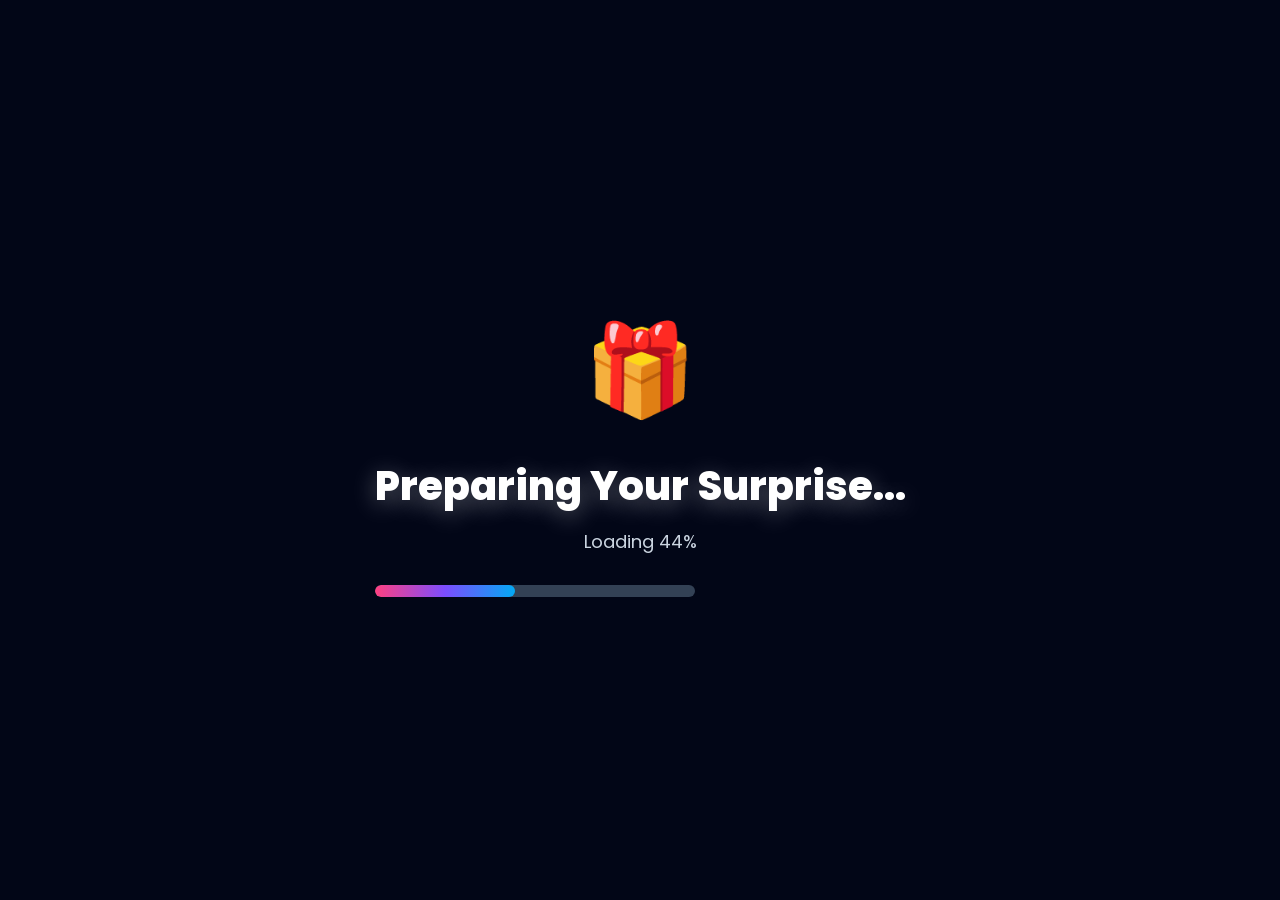
==== index.html @ dc1b9994 "Add files via upload" ====
<!DOCTYPE html>
<html lang="en">

<head>

    <meta charset="UTF-8">

    <meta name="viewport"
        content="width=device-width, initial-scale=1.0">

    <title>Happy Birthday Dipti ❤️</title>

    <link rel="stylesheet" href="style.css">

    <link rel="preconnect"
        href="https://fonts.googleapis.com">

    <link rel="preconnect"
        href="https://fonts.gstatic.com"
        crossorigin>

    <link href="https://fonts.googleapis.com/css2?family=Poppins:wght@300;400;500;600;700;800&display=swap"
        rel="stylesheet">

</head>

<body>

<!-- =====================================================
                    LOADER
====================================================== -->

<div id="loader">

    <div class="loader-content">

        <div class="gift-box">

            🎁

        </div>

        <h1>

            Preparing Your Surprise...

        </h1>

        <p>

            Loading 0%

        </p>

        <div class="loading-bar">

            <div class="loading-fill"></div>

        </div>

    </div>

</div>

<!-- =====================================================
                    MUSIC
====================================================== -->

<audio
id="bgMusic"
loop>

<source
src="music/birthday.mp3"
type="audio/mp3">

</audio>

<!-- =====================================================
        BACKGROUND EFFECTS
====================================================== -->

<div id="flowers"></div>

<div id="hearts"></div>

<div id="balloons"></div>

<div id="sparkles"></div>

<div id="floatingQuotes"></div>

<!-- =====================================================
                HOME PAGE
====================================================== -->

<section
id="home">

<div class="glass">

<h2>

🎉 Happy Birthday 🎉

</h2>

<h1>

Dipti ❤️

</h1>

<p>

Today is not just another day...

<br><br>

It is the day when someone very special
came into this world.

<br><br>

I wanted to give you something different.

Something made only for you...

❤️

</p>

<button
id="startBtn">

Open Your Surprise 🎁

</button>

</div>

</section>

<!-- =====================================================
            QUESTION PAGE
====================================================== -->

<section
id="question"
class="hidden">

<div class="glass">

<h2>

One Question 😊

</h2>

<h1>

Are You Excited

For Your Birthday?

🎂

</h1>

<p>

Be honest...

😁

</p>

<div class="button-area">

<button
id="yesBtn">

YES ❤️

</button>

<button
id="noBtn">

NO 😅

</button>

</div>

</div>

</section>

<!-- =====================================================
                    PANDA PAGE
====================================================== -->

<section
id="pandaPage"
class="hidden">

<div class="glass">

<h2>

I Knew You Would Say YES ❤️

</h2>

<p>

So I called two cute pandas...

They also wanted to wish you.

🐼🐼

</p>

<div class="panda-wrapper">

<img
src="assets/boy-panda.png"
alt="Boy Panda"
class="boyPanda">

<div class="gift">

🎁

</div>

<img
src="assets/girl-panda.png"
alt="Girl Panda"
class="girlPanda">

</div>

<p>

The little gift is full of love,

friendship and beautiful wishes.

❤️

</p>

<button
id="messageBtn">

Open My Birthday Wish 💌

</button>

</div>

</section>

<!-- =====================================================
                MESSAGE PAGE
====================================================== -->

<section
id="messagePage"
class="hidden">

<div class="glass">

<h2>

For Someone Very Special ❤️

</h2>

<h1>

Happy Birthday Dipti 🎂

</h1>

<div
id="typewriter">

</div>

<button
id="galleryBtn">

See Our Memories 📸

</button>

</div>

</section>

<!-- =====================================================
            TYPEWRITER TEXT
====================================================== -->

<script>

const birthdayMessage = `

Happy Birthday Dipti ❤️

I don't know how to express everything
that I feel.

But today I just want to thank you.

Thank you for every smile...

Every conversation...

Every memory...

Life becomes more beautiful because
of the people we meet.

You are definitely one of those beautiful
people.

May this birthday bring happiness,

success,

good health,

and countless beautiful memories.

Keep smiling...

Keep shining...

and never stop being the wonderful
person you are.

Once Again...

Happy Birthday Dipti ❤️

`;

</script>

<!-- =====================================================
                    MEMORY GALLERY
====================================================== -->

<section id="galleryPage" class="hidden">

    <div class="gallery-header">

        <h1>Our Beautiful Memories ❤️</h1>

        <p>
            Every picture holds a memory that deserves
            to be remembered forever.
        </p>

    </div>

    <div class="gallery">

        <div class="photo-card">
            <img src="images/photo1.jpeg" alt="">
            <span>Memory 1</span>
        </div>

        <div class="photo-card">
            <img src="images/photo2.jpg" alt="">
            <span>Memory 2</span>
        </div>

        <div class="photo-card">
            <img src="images/photo3.jpg" alt="">
            <span>Memory 3</span>
        </div>

        <div class="photo-card">
            <img src="images/photo4.jpg" alt="">
            <span>Memory 4</span>
        </div>

        <div class="photo-card">
            <img src="images/photo5.jpg" alt="">
            <span>Memory 5</span>
        </div>

        <div class="photo-card">
            <img src="images/photo6.jpg" alt="">
            <span>Memory 6</span>
        </div>

        <div class="photo-card">
            <img src="images/photo7.jpg" alt="">
            <span>Memory 7</span>
        </div>

        <div class="photo-card">
            <img src="images/photo8.jpg" alt="">
            <span>Memory 8</span>
        </div>

        <div class="photo-card">
            <img src="images/photo9.jpg" alt="">
            <span>Memory 9</span>
        </div>

        <div class="photo-card">
            <img src="images/photo10.jpg" alt="">
            <span>Memory 10</span>
        </div>

    </div>

    <button id="letterBtn">

        Read My Letter 💌

    </button>

</section>

<!-- =====================================================
                    LIGHTBOX
====================================================== -->

<div id="lightbox" class="hidden">

    <span id="closeLightbox">

        &times;

    </span>

    <div class="lightbox-content">

        <img
        id="lightboxImg"
        src="">

        <h2 id="lightboxTitle">

        </h2>

        <p id="lightboxCaption">

        </p>

    </div>

</div>

<!-- =====================================================
                    LETTER PAGE
====================================================== -->

<section id="letterPage" class="hidden">

<div class="letter-paper">

<div class="wax-seal">

❤️

</div>

<h1>

Dear Dipti,

</h1>

<p>

Happy Birthday ❤️

<br><br>

I don't know whether words are enough
to express everything that I want to say.

But today I just want to thank you.

Thank you for being a wonderful person.

Thank you for every smile.

Thank you for every memory.

I sincerely hope this birthday brings you

lots of happiness,

success,

peace,

good health,

and endless reasons to smile.

May every dream you have become reality.

Stay happy.

Stay blessed.

Keep smiling forever.

✨❤️✨

</p>

<div class="signature">

With Best Wishes ❤️

<br>

Ashish

</div>

<button id="restartBtn">

Watch Again 🎉

</button>

</div>

</section>

<!-- =====================================================
                SCRIPT
====================================================== -->

<script src="script.js"></script>

</body>

</html>
---- style.css ----
/* ===========================================================
                    GOOGLE FONT
=========================================================== */

@import url('https://fonts.googleapis.com/css2?family=Poppins:wght@300;400;500;600;700;800&display=swap');

/* ===========================================================
                    RESET
=========================================================== */

*{
margin:0;
padding:0;
box-sizing:border-box;
font-family:'Poppins',sans-serif;
}

html{
scroll-behavior:smooth;
}

body{

background:#0f172a;

color:white;

overflow-x:hidden;

min-height:100vh;

position:relative;

}

/* ===========================================================
                PREMIUM BACKGROUND
=========================================================== */

body{

background:

linear-gradient(

-45deg,

#0f172a,

#1e3a8a,

#6d28d9,

#ec4899

);

background-size:400% 400%;

animation:backgroundMove 16s ease infinite;

}

@keyframes backgroundMove{

0%{

background-position:0% 50%;

}

50%{

background-position:100% 50%;

}

100%{

background-position:0% 50%;

}

}

/* ===========================================================
                    SECTION
=========================================================== */

section{

width:100%;

min-height:100vh;

display:flex;

justify-content:center;

align-items:center;

padding:60px 25px;

position:relative;

overflow:hidden;

}

.hidden{

display:none !important;

}

/* ===========================================================
                GLASS CARD
=========================================================== */

.glass{

width:90%;

max-width:900px;

padding:60px;

border-radius:35px;

background:

rgba(255,255,255,.12);

backdrop-filter:blur(20px);

border:

1px solid rgba(255,255,255,.18);

box-shadow:

0 25px 60px rgba(0,0,0,.35);

text-align:center;

position:relative;

overflow:hidden;

}

/* Animated Shine */

.glass::before{

content:"";

position:absolute;

top:-100%;

left:-100%;

width:200%;

height:200%;

background:

linear-gradient(

45deg,

transparent,

rgba(255,255,255,.12),

transparent

);

animation:glassShine 8s linear infinite;

}

@keyframes glassShine{

0%{

transform:

translate(-100%,-100%)

rotate(30deg);

}

100%{

transform:

translate(100%,100%)

rotate(30deg);

}

}

/* ===========================================================
                    HEADINGS
=========================================================== */

h1{

font-size:72px;

font-weight:800;

line-height:1.15;

margin-bottom:15px;

text-shadow:

0 5px 25px rgba(255,255,255,.35);

}

h2{

font-size:38px;

font-weight:600;

margin-bottom:20px;

color:#FFE082;

}

p{

font-size:20px;

line-height:36px;

max-width:700px;

margin:auto;

color:#f8fafc;

}

/* ===========================================================
                    BUTTON
=========================================================== */

button{

margin-top:35px;

padding:18px 42px;

border:none;

border-radius:50px;

cursor:pointer;

font-size:20px;

font-weight:700;

color:white;

background:

linear-gradient(

90deg,

#ff4d6d,

#ff758f

);

transition:.35s;

box-shadow:

0 15px 35px rgba(255,77,109,.35);

}

button:hover{

transform:

translateY(-6px)

scale(1.05);

box-shadow:

0 20px 40px rgba(255,77,109,.55);

}

/* ===========================================================
                    LOADER
=========================================================== */

#loader{

position:fixed;

top:0;

left:0;

width:100%;

height:100%;

background:#020617;

display:flex;

justify-content:center;

align-items:center;

z-index:999999;

}

.loader-content{

text-align:center;

}

.loader-content h1{

font-size:40px;

margin-top:25px;

}

.loader-content p{

margin-top:15px;

font-size:18px;

color:#cbd5e1;

}

.gift-box{

font-size:90px;

animation:giftBounce 1.3s infinite;

}

@keyframes giftBounce{

0%,100%{

transform:translateY(0);

}

50%{

transform:translateY(-18px);

}

}

/* Loading Bar */

.loading-bar{

margin-top:25px;

width:320px;

height:12px;

background:#334155;

border-radius:30px;

overflow:hidden;

}

.loading-fill{

height:100%;

width:0;

border-radius:30px;

background:

linear-gradient(

90deg,

#ff4081,

#7c4dff,

#03A9F4

);

}

/* ===========================================================
                FLOATING BACKGROUND
=========================================================== */

#flowers,
#hearts,
#balloons,
#sparkles,
#floatingQuotes{

position:fixed;

top:0;

left:0;

width:100%;

height:100%;

pointer-events:none;

overflow:hidden;

}

/* Layer Order */

#sparkles{

z-index:1;

}

#flowers{

z-index:2;

}

#balloons{

z-index:3;

}

#hearts{

z-index:4;

}

#floatingQuotes{

z-index:5;

}

/* ===========================================================
                    HOME PAGE
=========================================================== */

#home{

text-align:center;

}

#home h2{

font-size:42px;

color:#FFD54F;

animation:fadeDown 1s ease;

}

#home h1{

font-size:82px;

font-weight:800;

margin:20px 0;

background:linear-gradient(
90deg,
#ffffff,
#ffe082,
#ffffff
);

-webkit-background-clip:text;

-webkit-text-fill-color:transparent;

animation:titleGlow 3s infinite;

}

#home p{

font-size:22px;

line-height:40px;

max-width:720px;

margin:auto;

margin-top:25px;

animation:fadeUp 1.2s ease;

}

/* ===========================================================
                START BUTTON
=========================================================== */

#startBtn{

margin-top:45px;

font-size:22px;

padding:20px 55px;

background:

linear-gradient(

90deg,

#ff4d6d,

#ff8fab

);

border-radius:60px;

position:relative;

overflow:hidden;

}

#startBtn::before{

content:"";

position:absolute;

top:0;

left:-120%;

width:100%;

height:100%;

background:

linear-gradient(

90deg,

transparent,

rgba(255,255,255,.4),

transparent

);

transition:.8s;

}

#startBtn:hover::before{

left:120%;

}

/* ===========================================================
                QUESTION PAGE
=========================================================== */

#question{

text-align:center;

}

#question h1{

font-size:58px;

line-height:1.3;

}

#question p{

margin-top:20px;

font-size:22px;

}

/* ===========================================================
                BUTTON AREA
=========================================================== */

.button-area{

margin-top:45px;

display:flex;

justify-content:center;

align-items:center;

gap:35px;

position:relative;

min-height:160px;

}

/* ===========================================================
                YES BUTTON
=========================================================== */

#yesBtn{

background:

linear-gradient(

90deg,

#00C853,

#69F0AE

);

box-shadow:

0 15px 35px rgba(0,200,83,.35);

}

#yesBtn:hover{

transform:

scale(1.08)

translateY(-5px);

}

/* ===========================================================
                NO BUTTON
=========================================================== */

#noBtn{

background:

linear-gradient(

90deg,

#ff1744,

#ff616f

);

position:absolute;

right:18%;

transition:

all .35s ease;

box-shadow:

0 15px 35px rgba(255,23,68,.35);

}

/* ===========================================================
                FLOATING TITLE
=========================================================== */

@keyframes titleGlow{

0%,100%{

filter:

drop-shadow(0 0 10px rgba(255,255,255,.5));

}

50%{

filter:

drop-shadow(0 0 30px rgba(255,255,255,.9));

}

}

@keyframes fadeDown{

from{

opacity:0;

transform:translateY(-40px);

}

to{

opacity:1;

transform:translateY(0);

}

}

@keyframes fadeUp{

from{

opacity:0;

transform:translateY(40px);

}

to{

opacity:1;

transform:translateY(0);

}

}

/* ===========================================================
                RESPONSIVE
=========================================================== */

@media(max-width:768px){

#home h1{

font-size:52px;

}

#home h2{

font-size:30px;

}

#home p{

font-size:18px;

line-height:32px;

}

#question h1{

font-size:38px;

}

.button-area{

flex-direction:column;

gap:20px;

}

#noBtn{

position:relative;

right:auto;

}

}

/* ===========================================================
                    PANDA PAGE
=========================================================== */

#pandaPage{

text-align:center;

}

#pandaPage h2{

font-size:42px;

color:#FFD54F;

margin-bottom:20px;

}

#pandaPage p{

font-size:20px;

line-height:36px;

margin-top:20px;

}

/* ===========================================================
                PANDA WRAPPER
=========================================================== */

.panda-wrapper{

margin:50px auto;

display:flex;

justify-content:center;

align-items:center;

gap:60px;

flex-wrap:wrap;

position:relative;

}

/* ===========================================================
                PANDAS
=========================================================== */

.boyPanda,
.girlPanda{

width:180px;

transition:.6s;

cursor:pointer;

filter:

drop-shadow(0 20px 30px rgba(0,0,0,.35));

animation:pandaFloat 3s ease-in-out infinite;

}

.girlPanda{

animation-delay:1.5s;

}

.boyPanda:hover,
.girlPanda:hover{

transform:

scale(1.08)

rotate(5deg);

}

@keyframes pandaFloat{

0%,100%{

transform:translateY(0px);

}

50%{

transform:translateY(-15px);

}

}

/* ===========================================================
                GIFT
=========================================================== */

.gift{

font-size:75px;

animation:giftBounce 2s infinite;

filter:

drop-shadow(0 0 20px gold);

cursor:pointer;

}

@keyframes giftBounce{

0%,100%{

transform:translateY(0);

}

50%{

transform:translateY(-18px);

}

}

/* ===========================================================
            MESSAGE BUTTON
=========================================================== */

#messageBtn{

margin-top:35px;

background:

linear-gradient(

90deg,

#7C4DFF,

#EC4899

);

box-shadow:

0 18px 35px rgba(124,77,255,.35);

}

#messageBtn:hover{

transform:

translateY(-5px)

scale(1.05);

}

/* ===========================================================
            MESSAGE PAGE
=========================================================== */

#messagePage{

text-align:center;

}

#messagePage h2{

color:#FFE082;

font-size:36px;

margin-bottom:15px;

}

#messagePage h1{

font-size:65px;

margin-bottom:30px;

}

/* ===========================================================
            TYPEWRITER BOX
=========================================================== */

#typewriter{

margin:35px auto;

padding:35px;

max-width:820px;

min-height:320px;

border-radius:25px;

background:

rgba(255,255,255,.08);

backdrop-filter:blur(15px);

border:

1px solid rgba(255,255,255,.15);

box-shadow:

0 20px 40px rgba(0,0,0,.25);

font-size:21px;

line-height:38px;

text-align:left;

white-space:pre-wrap;

overflow:hidden;

position:relative;

}

/* Cursor */

#typewriter::after{

content:"|";

position:absolute;

right:20px;

bottom:20px;

font-size:28px;

animation:blink .8s infinite;

}

@keyframes blink{

0%,100%{

opacity:1;

}

50%{

opacity:0;

}

}

/* ===========================================================
            GALLERY BUTTON
=========================================================== */

#galleryBtn{

margin-top:40px;

background:

linear-gradient(

90deg,

#FF9800,

#FF4081

);

box-shadow:

0 18px 35px rgba(255,64,129,.35);

}

/* ===========================================================
            RESPONSIVE
=========================================================== */

@media(max-width:768px){

.panda-wrapper{

gap:25px;

}

.boyPanda,
.girlPanda{

width:130px;

}

.gift{

font-size:55px;

}

#messagePage h1{

font-size:42px;

}

#messagePage h2{

font-size:28px;

}

#typewriter{

padding:20px;

font-size:17px;

line-height:30px;

min-height:260px;

}

}

/* ===========================================================
                    GALLERY PAGE
=========================================================== */

#galleryPage{

padding:100px 30px;

display:flex;

flex-direction:column;

justify-content:center;

align-items:center;

}

/* ===========================================================
                GALLERY HEADER
=========================================================== */

.gallery-header{

text-align:center;

margin-bottom:60px;

animation:fadeDown 1s;

}

.gallery-header h1{

font-size:60px;

margin-bottom:20px;

background:linear-gradient(
90deg,
#ffffff,
#ffe082,
#ffffff
);

-webkit-background-clip:text;

-webkit-text-fill-color:transparent;

}

.gallery-header p{

font-size:20px;

max-width:700px;

line-height:35px;

}

/* ===========================================================
                GALLERY GRID
=========================================================== */

.gallery{

width:100%;

max-width:1350px;

display:grid;

grid-template-columns:

repeat(auto-fit,minmax(250px,1fr));

gap:35px;

}

/* ===========================================================
                PHOTO CARD
=========================================================== */

.photo-card{

background:

rgba(255,255,255,.12);

backdrop-filter:blur(15px);

border-radius:20px;

padding:12px;

overflow:hidden;

cursor:pointer;

position:relative;

box-shadow:

0 20px 40px rgba(0,0,0,.25);

opacity:0;

transform:

translateY(-250px)

rotate(-20deg);

animation:photoDrop .9s forwards;

transition:.5s;

}

/* Drop One By One */

.photo-card:nth-child(1){animation-delay:.2s;}
.photo-card:nth-child(2){animation-delay:.4s;}
.photo-card:nth-child(3){animation-delay:.6s;}
.photo-card:nth-child(4){animation-delay:.8s;}
.photo-card:nth-child(5){animation-delay:1s;}
.photo-card:nth-child(6){animation-delay:1.2s;}
.photo-card:nth-child(7){animation-delay:1.4s;}
.photo-card:nth-child(8){animation-delay:1.6s;}
.photo-card:nth-child(9){animation-delay:1.8s;}
.photo-card:nth-child(10){animation-delay:2s;}

@keyframes photoDrop{

0%{

opacity:0;

transform:

translateY(-250px)

rotate(-20deg)

scale(.7);

}

70%{

opacity:1;

transform:

translateY(25px)

rotate(4deg)

scale(1.04);

}

100%{

opacity:1;

transform:

translateY(0)

rotate(0)

scale(1);

}

}

/* ===========================================================
                IMAGE
=========================================================== */

.photo-card img{

width:100%;

height:320px;

object-fit:cover;

border-radius:15px;

transition:.5s;

}

/* ===========================================================
                CAPTION
=========================================================== */

.photo-card span{

display:block;

text-align:center;

margin-top:15px;

font-size:17px;

font-weight:600;

color:white;

transition:.4s;

}

/* ===========================================================
                HOVER
=========================================================== */

.photo-card:hover{

transform:

translateY(-15px)

rotate(2deg)

scale(1.05);

box-shadow:

0 35px 60px rgba(255,20,147,.35);

}

.photo-card:hover img{

transform:scale(1.12);

}

.photo-card:hover span{

color:#FFE082;

letter-spacing:1px;

}

/* ===========================================================
                SHINE EFFECT
=========================================================== */

.photo-card::before{

content:"";

position:absolute;

top:-100%;

left:-50%;

width:50%;

height:300%;

background:

rgba(255,255,255,.35);

transform:rotate(25deg);

transition:.8s;

}

.photo-card:hover::before{

left:150%;

}

/* ===========================================================
                RIBBON
=========================================================== */

.photo-card::after{

content:"❤️";

position:absolute;

top:12px;

right:12px;

width:35px;

height:35px;

display:flex;

justify-content:center;

align-items:center;

border-radius:50%;

background:#ff4081;

font-size:18px;

box-shadow:

0 5px 15px rgba(0,0,0,.3);

animation:heartBeat 1.6s infinite;

}

@keyframes heartBeat{

0%,100%{

transform:scale(1);

}

50%{

transform:scale(1.2);

}

}

/* ===========================================================
                LETTER BUTTON
=========================================================== */

#letterBtn{

margin-top:55px;

background:

linear-gradient(

90deg,

#ff4081,

#7C4DFF

);

box-shadow:

0 18px 35px rgba(255,64,129,.4);

}

/* ===========================================================
                RESPONSIVE
=========================================================== */

@media(max-width:768px){

.gallery-header h1{

font-size:42px;

}

.gallery{

grid-template-columns:1fr;

}

.photo-card img{

height:260px;

}

}

/* ===========================================================
                    LIGHTBOX
=========================================================== */

#lightbox{

position:fixed;

top:0;

left:0;

width:100%;

height:100%;

background:rgba(0,0,0,.92);

backdrop-filter:blur(18px);

display:flex;

justify-content:center;

align-items:center;

flex-direction:column;

z-index:99999;

padding:30px;

animation:fadeIn .5s;

}

#lightbox.hidden{

display:none;

}

/* ===========================================================
                LIGHTBOX CONTENT
=========================================================== */

.lightbox-content{

text-align:center;

animation:zoomOpen .5s;

max-width:95%;

}

@keyframes zoomOpen{

from{

opacity:0;

transform:scale(.6);

}

to{

opacity:1;

transform:scale(1);

}

}

/* ===========================================================
                IMAGE
=========================================================== */

#lightboxImg{

max-width:90vw;

max-height:75vh;

border-radius:18px;

box-shadow:

0 25px 60px rgba(255,255,255,.18);

transition:.4s;

}

#lightboxImg:hover{

transform:scale(1.02);

}

/* ===========================================================
                TITLE
=========================================================== */

#lightboxTitle{

margin-top:25px;

font-size:36px;

color:white;

font-weight:700;

}

/* ===========================================================
                CAPTION
=========================================================== */

#lightboxCaption{

margin-top:12px;

font-size:20px;

color:#E2E8F0;

max-width:700px;

line-height:34px;

}

/* ===========================================================
                CLOSE BUTTON
=========================================================== */

#closeLightbox{

position:absolute;

top:25px;

right:35px;

font-size:55px;

font-weight:bold;

cursor:pointer;

color:white;

transition:.4s;

user-select:none;

}

#closeLightbox:hover{

transform:rotate(180deg);

color:#ff4081;

}

/* ===========================================================
            NEXT PREVIOUS BUTTONS
=========================================================== */

.gallery-next,
.gallery-prev{

position:absolute;

top:50%;

transform:translateY(-50%);

width:65px;

height:65px;

border:none;

border-radius:50%;

font-size:30px;

cursor:pointer;

background:

rgba(255,255,255,.15);

backdrop-filter:blur(10px);

color:white;

transition:.35s;

box-shadow:

0 10px 30px rgba(0,0,0,.35);

}

.gallery-next{

right:35px;

}

.gallery-prev{

left:35px;

}

.gallery-next:hover,
.gallery-prev:hover{

background:#ff4081;

transform:

translateY(-50%)

scale(1.1);

}

/* ===========================================================
                HEART BURST
=========================================================== */

.light-heart{

position:fixed;

font-size:24px;

pointer-events:none;

animation:heartBlast 1.8s ease forwards;

}

@keyframes heartBlast{

0%{

opacity:1;

transform:

translateY(0)

scale(.5);

}

100%{

opacity:0;

transform:

translateY(-180px)

scale(2)

rotate(360deg);

}

}

/* ===========================================================
                LIGHTBOX SHADOW
=========================================================== */

.lightbox-content::after{

content:"";

display:block;

margin:auto;

margin-top:20px;

width:180px;

height:4px;

border-radius:30px;

background:

linear-gradient(

90deg,

#ff4081,

#7C4DFF,

#03A9F4

);

animation:lineGlow 3s infinite;

}

@keyframes lineGlow{

0%{

width:120px;

}

50%{

width:220px;

}

100%{

width:120px;

}

}

/* ===========================================================
                RESPONSIVE
=========================================================== */

@media(max-width:768px){

#lightboxImg{

max-width:95vw;

max-height:60vh;

}

#lightboxTitle{

font-size:28px;

}

#lightboxCaption{

font-size:17px;

line-height:30px;

}

.gallery-next,
.gallery-prev{

width:50px;

height:50px;

font-size:22px;

}

.gallery-next{

right:10px;

}

.gallery-prev{

left:10px;

}

#closeLightbox{

font-size:42px;

right:15px;

}

}

/* ===========================================================
                    LETTER PAGE
=========================================================== */

#letterPage{

display:flex;

justify-content:center;

align-items:center;

padding:80px 20px;

}

/* ===========================================================
                LETTER PAPER
=========================================================== */

.letter-paper{

position:relative;

width:100%;

max-width:900px;

background:#fffdf7;

color:#333;

padding:70px;

border-radius:25px;

box-shadow:

0 30px 80px rgba(0,0,0,.35);

animation:letterOpen .9s ease;

overflow:hidden;

}

/* Paper Lines */

.letter-paper::before{

content:"";

position:absolute;

left:0;

top:0;

width:100%;

height:100%;

background:

repeating-linear-gradient(

transparent,

transparent 33px,

rgba(0,0,0,.04) 34px

);

pointer-events:none;

}

/* ===========================================================
                LETTER OPEN
=========================================================== */

@keyframes letterOpen{

0%{

opacity:0;

transform:

translateY(80px)

scale(.8)

rotateX(90deg);

}

100%{

opacity:1;

transform:

translateY(0)

scale(1)

rotateX(0);

}

}

/* ===========================================================
                WAX SEAL
=========================================================== */

.wax-seal{

position:absolute;

top:-30px;

left:50%;

transform:translateX(-50%);

width:70px;

height:70px;

border-radius:50%;

background:

linear-gradient(

135deg,

#ff1744,

#d50000

);

display:flex;

justify-content:center;

align-items:center;

font-size:30px;

color:white;

box-shadow:

0 10px 25px rgba(0,0,0,.35);

animation:sealBeat 2s infinite;

}

@keyframes sealBeat{

0%,100%{

transform:

translateX(-50%)

scale(1);

}

50%{

transform:

translateX(-50%)

scale(1.08);

}

}

/* ===========================================================
                LETTER TEXT
=========================================================== */

.letter-paper h1{

font-size:42px;

margin-bottom:30px;

color:#ff4081;

text-shadow:none;

}

.letter-paper p{

font-size:20px;

line-height:40px;

color:#444;

text-align:left;

}

/* ===========================================================
                SIGNATURE
=========================================================== */

.signature{

margin-top:45px;

text-align:right;

font-size:28px;

font-family:cursive;

color:#e91e63;

}

/* ===========================================================
                RESTART BUTTON
=========================================================== */

#restartBtn{

margin-top:45px;

background:

linear-gradient(

90deg,

#7C4DFF,

#EC4899

);

box-shadow:

0 18px 35px rgba(124,77,255,.35);

}

#restartBtn:hover{

transform:

translateY(-6px)

scale(1.05);

}

/* ===========================================================
                FLOATING HEARTS
=========================================================== */

.letter-paper::after{

content:"❤️";

position:absolute;

right:30px;

bottom:25px;

font-size:28px;

animation:heartFloat 3s infinite;

opacity:.8;

}

@keyframes heartFloat{

0%,100%{

transform:

translateY(0);

}

50%{

transform:

translateY(-15px);

}

}

/* ===========================================================
                PAPER SHADOW
=========================================================== */

.letter-paper:hover{

transform:

translateY(-8px);

transition:.4s;

box-shadow:

0 35px 90px rgba(0,0,0,.45);

}

/* ===========================================================
                RESPONSIVE
=========================================================== */

@media(max-width:768px){

.letter-paper{

padding:35px 25px;

}

.letter-paper h1{

font-size:32px;

}

.letter-paper p{

font-size:17px;

line-height:32px;

}

.signature{

font-size:22px;

}

.wax-seal{

width:55px;

height:55px;

font-size:24px;

}

}

/* ===========================================================
                    FINAL ANIMATIONS
=========================================================== */

/* ---------- Floating Hearts ---------- */

.heart{

position:fixed;

bottom:-50px;

pointer-events:none;

animation:heartRise linear forwards;

filter:drop-shadow(0 0 8px rgba(255,255,255,.5));

}

@keyframes heartRise{

0%{

opacity:0;

transform:
translateY(0)
scale(.5)
rotate(0deg);

}

15%{

opacity:1;

}

100%{

opacity:0;

transform:
translateY(-120vh)
scale(1.6)
rotate(360deg);

}

}

/* ---------- Flowers ---------- */

.flower{

position:fixed;

top:-60px;

pointer-events:none;

animation:flowerFall linear forwards;

filter:drop-shadow(0 0 10px rgba(255,255,255,.4));

}

@keyframes flowerFall{

0%{

opacity:1;

transform:
translateY(-80px)
rotate(0deg);

}

100%{

opacity:.4;

transform:
translateY(120vh)
rotate(720deg);

}

}

/* ---------- Balloons ---------- */

.balloon{

position:fixed;

bottom:-160px;

width:65px;

height:85px;

border-radius:50%;

pointer-events:none;

box-shadow:

0 15px 25px rgba(0,0,0,.25);

animation:balloonFly linear forwards;

}

.balloon::after{

content:"";

position:absolute;

width:2px;

height:80px;

background:white;

left:50%;

top:85px;

}

@keyframes balloonFly{

0%{

transform:translateY(0);

}

100%{

transform:translateY(-140vh);

}

}

/* ---------- Sparkles ---------- */

.sparkle{

position:fixed;

border-radius:50%;

background:white;

pointer-events:none;

box-shadow:

0 0 12px white;

animation:sparkleAnim 2s linear forwards;

}

@keyframes sparkleAnim{

0%{

opacity:0;

transform:scale(.3);

}

50%{

opacity:1;

transform:scale(1.6);

}

100%{

opacity:0;

transform:scale(.2);

}

}

/* ===========================================================
                CONFETTI
=========================================================== */

.confetti{

position:fixed;

top:-20px;

width:12px;

height:20px;

border-radius:4px;

pointer-events:none;

animation:confettiFall linear forwards;

}

@keyframes confettiFall{

0%{

opacity:1;

transform:
translateY(-20px)
rotate(0deg);

}

100%{

opacity:0;

transform:
translateY(120vh)
rotate(720deg);

}

}

/* ===========================================================
                FIREWORK
=========================================================== */

.firework{

position:fixed;

width:10px;

height:10px;

border-radius:50%;

background:white;

box-shadow:

0 0 15px white,

0 0 35px white,

0 0 60px white;

pointer-events:none;

animation:fireworkExplosion 1.2s ease-out forwards;

}

@keyframes fireworkExplosion{

0%{

opacity:1;

transform:scale(.2);

}

100%{

opacity:0;

transform:scale(8);

}

}

/* ===========================================================
                FLOATING QUOTES
=========================================================== */

.quote{

position:fixed;

color:rgba(255,255,255,.75);

font-size:18px;

font-weight:600;

white-space:nowrap;

pointer-events:none;

animation:quoteMove 10s linear forwards;

}

@keyframes quoteMove{

0%{

opacity:0;

transform:
translateY(80px);

}

15%{

opacity:1;

}

85%{

opacity:1;

}

100%{

opacity:0;

transform:
translateY(-120vh);

}

}

/* ===========================================================
                SCROLLBAR
=========================================================== */

::-webkit-scrollbar{

width:10px;

}

::-webkit-scrollbar-track{

background:#0f172a;

}

::-webkit-scrollbar-thumb{

background:

linear-gradient(

180deg,

#ff4081,

#7C4DFF

);

border-radius:20px;

}

::-webkit-scrollbar-thumb:hover{

background:

linear-gradient(

180deg,

#ff1744,

#9c27b0

);

}

/* ===========================================================
                TEXT SELECTION
=========================================================== */

::selection{

background:#ff4081;

color:white;

}

/* ===========================================================
                FINAL RESPONSIVE
=========================================================== */

@media(max-width:480px){

section{

padding:40px 18px;

}

.glass{

padding:22px;

}

h1{

font-size:36px;

}

h2{

font-size:26px;

}

p{

font-size:16px;

line-height:28px;

}

button{

width:100%;

font-size:17px;

padding:16px;

}

.gallery{

grid-template-columns:1fr;

gap:20px;

}

.photo-card img{

height:220px;

}

.loading-bar{

width:240px;

}

.gift-box{

font-size:70px;

}

}

/* ===========================================================
                SMOOTH TRANSITIONS
=========================================================== */

*{

transition:

background-color .3s ease,

color .3s ease,

transform .3s ease,

box-shadow .3s ease;

}
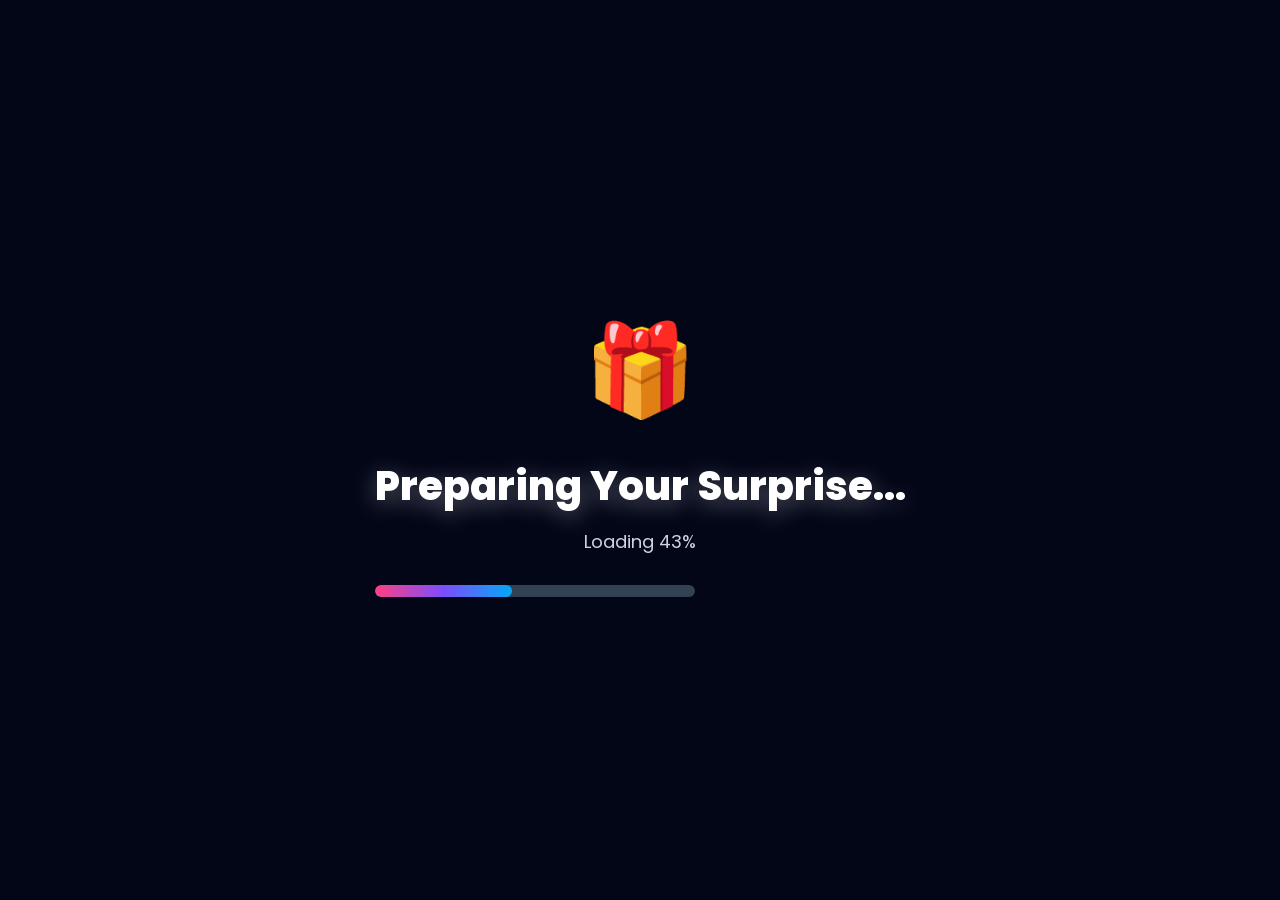
==== commit 166105dc: "change some html" ====
--- a/index.html
+++ b/index.html
@@ -226,7 +226,7 @@
 <div class="panda-wrapper">
 
 <img
-src="assets/boy-panda.png"
+src="assets/boy-panda.jfif"
 alt="Boy Panda"
 class="boyPanda">
 
@@ -237,7 +237,7 @@
 </div>
 
 <img
-src="assets/girl-panda.png"
+src="assets/girl-panda.avif"
 alt="Girl Panda"
 class="girlPanda">
 
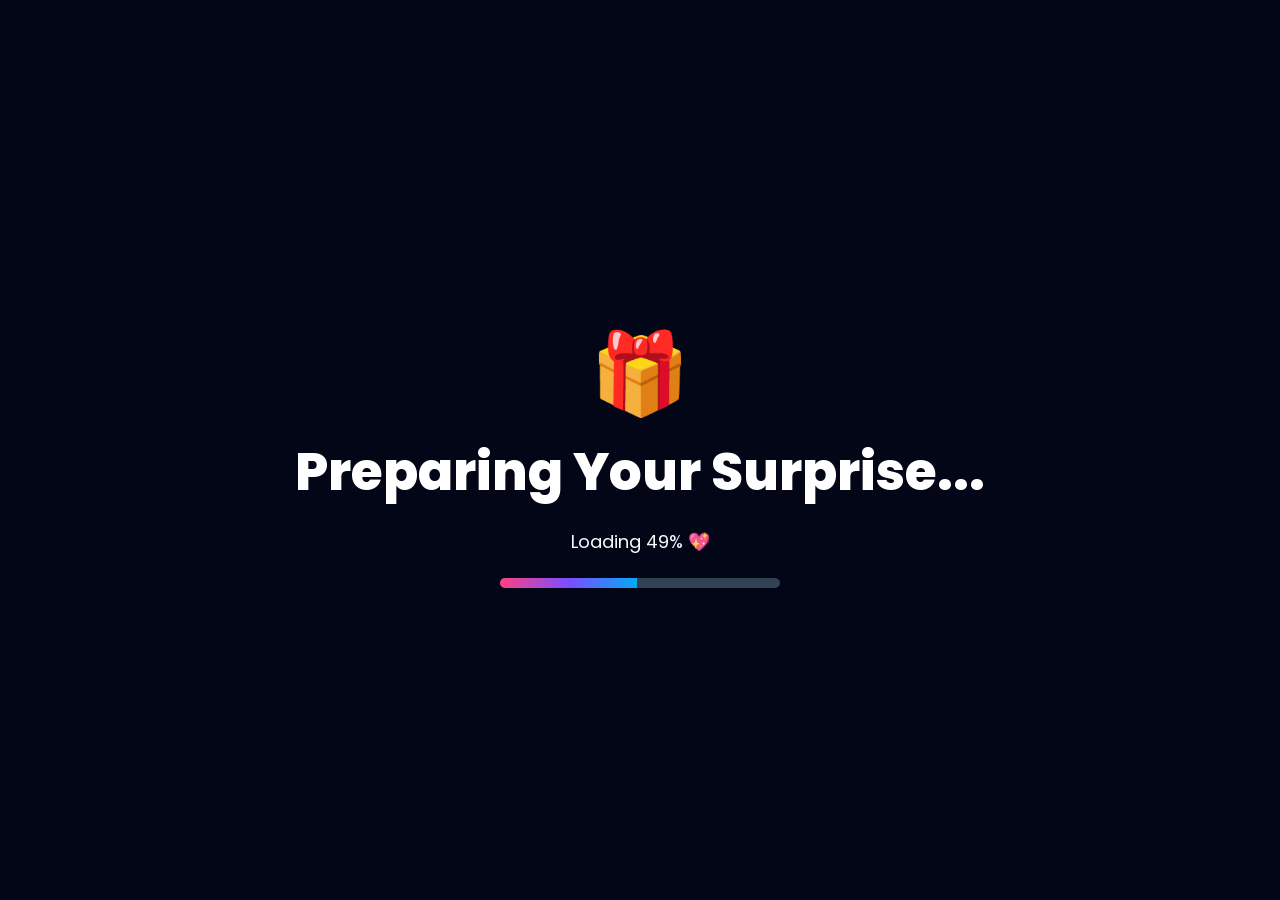
==== commit 92ae3576: "make some changes" ====
--- a/index.html
+++ b/index.html
@@ -1,553 +1,40 @@
 <!DOCTYPE html>
 <html lang="en">
-
 <head>
-
     <meta charset="UTF-8">
-
-    <meta name="viewport"
-        content="width=device-width, initial-scale=1.0">
-
-    <title>Happy Birthday Dipti ❤️</title>
-
+    <meta name="viewport" content="width=device-width, initial-scale=1.0">
+    <title>🎉 Happy Birthday Dipti ❤️</title>
     <link rel="stylesheet" href="style.css">
-
-    <link rel="preconnect"
-        href="https://fonts.googleapis.com">
-
-    <link rel="preconnect"
-        href="https://fonts.gstatic.com"
-        crossorigin>
-
-    <link href="https://fonts.googleapis.com/css2?family=Poppins:wght@300;400;500;600;700;800&display=swap"
-        rel="stylesheet">
-
+    <link href="https://fonts.googleapis.com/css2?family=Poppins:wght@300;400;500;600;700;800&display=swap" rel="stylesheet">
 </head>
-
 <body>
 
-<!-- =====================================================
-                    LOADER
-====================================================== -->
-
+<!-- LOADER -->
 <div id="loader">
-
     <div class="loader-content">
-
-        <div class="gift-box">
-
-            🎁
-
-        </div>
-
-        <h1>
-
-            Preparing Your Surprise...
-
-        </h1>
-
-        <p>
-
-            Loading 0%
-
-        </p>
-
-        <div class="loading-bar">
-
-            <div class="loading-fill"></div>
-
-        </div>
-
+        <div class="gift-box">🎁</div>
+        <h1>Preparing Your Surprise...</h1>
+        <p>Loading 0%</p>
+        <div class="loading-bar"><div class="loading-fill"></div></div>
     </div>
-
 </div>
 
-<!-- =====================================================
-                    MUSIC
-====================================================== -->
+<audio id="bgMusic" loop src="music/birthday.mp3"></audio>
 
-<audio
-id="bgMusic"
-loop>
-
-<source
-src="music/birthday.mp3"
-type="audio/mp3">
-
-</audio>
-
-<!-- =====================================================
-        BACKGROUND EFFECTS
-====================================================== -->
-
-<div id="flowers"></div>
-
-<div id="hearts"></div>
-
-<div id="balloons"></div>
-
-<div id="sparkles"></div>
-
-<div id="floatingQuotes"></div>
-
-<!-- =====================================================
-                HOME PAGE
-====================================================== -->
-
-<section
-id="home">
-
-<div class="glass">
-
-<h2>
-
-🎉 Happy Birthday 🎉
-
-</h2>
-
-<h1>
-
-Dipti ❤️
-
-</h1>
-
-<p>
-
-Today is not just another day...
-
-<br><br>
-
-It is the day when someone very special
-came into this world.
-
-<br><br>
-
-I wanted to give you something different.
-
-Something made only for you...
-
-❤️
-
-</p>
-
-<button
-id="startBtn">
-
-Open Your Surprise 🎁
-
-</button>
-
-</div>
-
+<!-- HOME PAGE -->
+<section>
+    <div class="glass">
+        <h2>🎉 Happy Birthday 🎉</h2>
+        <h1>Dipti ❤️</h1>
+        <p>
+            Today is not just another day...<br><br>
+            It is the day when someone very special came into this world.<br><br>
+            I wanted to give you something different. Something made only for you... ❤️
+        </p>
+        <a href="question.html" class="btn" id="startBtn">Open Your Surprise 🎁</a>
+    </div>
 </section>
 
-<!-- =====================================================
-            QUESTION PAGE
-====================================================== -->
-
-<section
-id="question"
-class="hidden">
-
-<div class="glass">
-
-<h2>
-
-One Question 😊
-
-</h2>
-
-<h1>
-
-Are You Excited
-
-For Your Birthday?
-
-🎂
-
-</h1>
-
-<p>
-
-Be honest...
-
-😁
-
-</p>
-
-<div class="button-area">
-
-<button
-id="yesBtn">
-
-YES ❤️
-
-</button>
-
-<button
-id="noBtn">
-
-NO 😅
-
-</button>
-
-</div>
-
-</div>
-
-</section>
-
-<!-- =====================================================
-                    PANDA PAGE
-====================================================== -->
-
-<section
-id="pandaPage"
-class="hidden">
-
-<div class="glass">
-
-<h2>
-
-I Knew You Would Say YES ❤️
-
-</h2>
-
-<p>
-
-So I called two cute pandas...
-
-They also wanted to wish you.
-
-🐼🐼
-
-</p>
-
-<div class="panda-wrapper">
-
-<img
-src="assets/boy-panda.jfif"
-alt="Boy Panda"
-class="boyPanda">
-
-<div class="gift">
-
-🎁
-
-</div>
-
-<img
-src="assets/girl-panda.avif"
-alt="Girl Panda"
-class="girlPanda">
-
-</div>
-
-<p>
-
-The little gift is full of love,
-
-friendship and beautiful wishes.
-
-❤️
-
-</p>
-
-<button
-id="messageBtn">
-
-Open My Birthday Wish 💌
-
-</button>
-
-</div>
-
-</section>
-
-<!-- =====================================================
-                MESSAGE PAGE
-====================================================== -->
-
-<section
-id="messagePage"
-class="hidden">
-
-<div class="glass">
-
-<h2>
-
-For Someone Very Special ❤️
-
-</h2>
-
-<h1>
-
-Happy Birthday Dipti 🎂
-
-</h1>
-
-<div
-id="typewriter">
-
-</div>
-
-<button
-id="galleryBtn">
-
-See Our Memories 📸
-
-</button>
-
-</div>
-
-</section>
-
-<!-- =====================================================
-            TYPEWRITER TEXT
-====================================================== -->
-
-<script>
-
-const birthdayMessage = `
-
-Happy Birthday Dipti ❤️
-
-I don't know how to express everything
-that I feel.
-
-But today I just want to thank you.
-
-Thank you for every smile...
-
-Every conversation...
-
-Every memory...
-
-Life becomes more beautiful because
-of the people we meet.
-
-You are definitely one of those beautiful
-people.
-
-May this birthday bring happiness,
-
-success,
-
-good health,
-
-and countless beautiful memories.
-
-Keep smiling...
-
-Keep shining...
-
-and never stop being the wonderful
-person you are.
-
-Once Again...
-
-Happy Birthday Dipti ❤️
-
-`;
-
-</script>
-
-<!-- =====================================================
-                    MEMORY GALLERY
-====================================================== -->
-
-<section id="galleryPage" class="hidden">
-
-    <div class="gallery-header">
-
-        <h1>Our Beautiful Memories ❤️</h1>
-
-        <p>
-            Every picture holds a memory that deserves
-            to be remembered forever.
-        </p>
-
-    </div>
-
-    <div class="gallery">
-
-        <div class="photo-card">
-            <img src="images/photo1.jpeg" alt="">
-            <span>Memory 1</span>
-        </div>
-
-        <div class="photo-card">
-            <img src="images/photo2.jpg" alt="">
-            <span>Memory 2</span>
-        </div>
-
-        <div class="photo-card">
-            <img src="images/photo3.jpg" alt="">
-            <span>Memory 3</span>
-        </div>
-
-        <div class="photo-card">
-            <img src="images/photo4.jpg" alt="">
-            <span>Memory 4</span>
-        </div>
-
-        <div class="photo-card">
-            <img src="images/photo5.jpg" alt="">
-            <span>Memory 5</span>
-        </div>
-
-        <div class="photo-card">
-            <img src="images/photo6.jpg" alt="">
-            <span>Memory 6</span>
-        </div>
-
-        <div class="photo-card">
-            <img src="images/photo7.jpg" alt="">
-            <span>Memory 7</span>
-        </div>
-
-        <div class="photo-card">
-            <img src="images/photo8.jpg" alt="">
-            <span>Memory 8</span>
-        </div>
-
-        <div class="photo-card">
-            <img src="images/photo9.jpg" alt="">
-            <span>Memory 9</span>
-        </div>
-
-        <div class="photo-card">
-            <img src="images/photo10.jpg" alt="">
-            <span>Memory 10</span>
-        </div>
-
-    </div>
-
-    <button id="letterBtn">
-
-        Read My Letter 💌
-
-    </button>
-
-</section>
-
-<!-- =====================================================
-                    LIGHTBOX
-====================================================== -->
-
-<div id="lightbox" class="hidden">
-
-    <span id="closeLightbox">
-
-        &times;
-
-    </span>
-
-    <div class="lightbox-content">
-
-        <img
-        id="lightboxImg"
-        src="">
-
-        <h2 id="lightboxTitle">
-
-        </h2>
-
-        <p id="lightboxCaption">
-
-        </p>
-
-    </div>
-
-</div>
-
-<!-- =====================================================
-                    LETTER PAGE
-====================================================== -->
-
-<section id="letterPage" class="hidden">
-
-<div class="letter-paper">
-
-<div class="wax-seal">
-
-❤️
-
-</div>
-
-<h1>
-
-Dear Dipti,
-
-</h1>
-
-<p>
-
-Happy Birthday ❤️
-
-<br><br>
-
-I don't know whether words are enough
-to express everything that I want to say.
-
-But today I just want to thank you.
-
-Thank you for being a wonderful person.
-
-Thank you for every smile.
-
-Thank you for every memory.
-
-I sincerely hope this birthday brings you
-
-lots of happiness,
-
-success,
-
-peace,
-
-good health,
-
-and endless reasons to smile.
-
-May every dream you have become reality.
-
-Stay happy.
-
-Stay blessed.
-
-Keep smiling forever.
-
-✨❤️✨
-
-</p>
-
-<div class="signature">
-
-With Best Wishes ❤️
-
-<br>
-
-Ashish
-
-</div>
-
-<button id="restartBtn">
-
-Watch Again 🎉
-
-</button>
-
-</div>
-
-</section>
-
-<!-- =====================================================
-                SCRIPT
-====================================================== -->
-
 <script src="script.js"></script>
-
 </body>
-
 </html>
--- a/style.css
+++ b/style.css
@@ -1,2879 +1,590 @@
 /* ===========================================================
-                    GOOGLE FONT
-=========================================================== */
-
+                    GOOGLE FONT & RESET
+=========================================================== */
 @import url('https://fonts.googleapis.com/css2?family=Poppins:wght@300;400;500;600;700;800&display=swap');
 
-/* ===========================================================
-                    RESET
-=========================================================== */
-
-*{
-margin:0;
-padding:0;
-box-sizing:border-box;
-font-family:'Poppins',sans-serif;
-}
-
-html{
-scroll-behavior:smooth;
-}
-
-body{
-
-background:#0f172a;
-
-color:white;
-
-overflow-x:hidden;
-
-min-height:100vh;
-
-position:relative;
-
-}
-
-/* ===========================================================
-                PREMIUM BACKGROUND
-=========================================================== */
-
-body{
-
-background:
-
-linear-gradient(
-
--45deg,
-
-#0f172a,
-
-#1e3a8a,
-
-#6d28d9,
-
-#ec4899
-
-);
-
-background-size:400% 400%;
-
-animation:backgroundMove 16s ease infinite;
-
-}
-
-@keyframes backgroundMove{
-
-0%{
-
-background-position:0% 50%;
-
-}
-
-50%{
-
-background-position:100% 50%;
-
-}
-
-100%{
-
-background-position:0% 50%;
-
-}
-
-}
-
-/* ===========================================================
-                    SECTION
-=========================================================== */
-
-section{
-
-width:100%;
-
-min-height:100vh;
-
-display:flex;
-
-justify-content:center;
-
-align-items:center;
-
-padding:60px 25px;
-
-position:relative;
-
-overflow:hidden;
-
-}
-
-.hidden{
-
-display:none !important;
-
-}
-
-/* ===========================================================
-                GLASS CARD
-=========================================================== */
-
-.glass{
-
-width:90%;
-
-max-width:900px;
-
-padding:60px;
-
-border-radius:35px;
-
-background:
-
-rgba(255,255,255,.12);
-
-backdrop-filter:blur(20px);
-
-border:
-
-1px solid rgba(255,255,255,.18);
-
-box-shadow:
-
-0 25px 60px rgba(0,0,0,.35);
-
-text-align:center;
-
-position:relative;
-
-overflow:hidden;
-
-}
-
-/* Animated Shine */
-
-.glass::before{
-
-content:"";
-
-position:absolute;
-
-top:-100%;
-
-left:-100%;
-
-width:200%;
-
-height:200%;
-
-background:
-
-linear-gradient(
-
-45deg,
-
-transparent,
-
-rgba(255,255,255,.12),
-
-transparent
-
-);
-
-animation:glassShine 8s linear infinite;
-
-}
-
-@keyframes glassShine{
-
-0%{
-
-transform:
-
-translate(-100%,-100%)
-
-rotate(30deg);
-
-}
-
-100%{
-
-transform:
-
-translate(100%,100%)
-
-rotate(30deg);
-
-}
-
-}
-
-/* ===========================================================
-                    HEADINGS
-=========================================================== */
-
-h1{
-
-font-size:72px;
-
-font-weight:800;
-
-line-height:1.15;
-
-margin-bottom:15px;
-
-text-shadow:
-
-0 5px 25px rgba(255,255,255,.35);
-
-}
-
-h2{
-
-font-size:38px;
-
-font-weight:600;
-
-margin-bottom:20px;
-
-color:#FFE082;
-
-}
-
-p{
-
-font-size:20px;
-
-line-height:36px;
-
-max-width:700px;
-
-margin:auto;
-
-color:#f8fafc;
-
-}
-
-/* ===========================================================
-                    BUTTON
-=========================================================== */
-
-button{
-
-margin-top:35px;
-
-padding:18px 42px;
-
-border:none;
-
-border-radius:50px;
-
-cursor:pointer;
-
-font-size:20px;
-
-font-weight:700;
-
-color:white;
-
-background:
-
-linear-gradient(
-
-90deg,
-
-#ff4d6d,
-
-#ff758f
-
-);
-
-transition:.35s;
-
-box-shadow:
-
-0 15px 35px rgba(255,77,109,.35);
-
-}
-
-button:hover{
-
-transform:
-
-translateY(-6px)
-
-scale(1.05);
-
-box-shadow:
-
-0 20px 40px rgba(255,77,109,.55);
-
+* {
+    margin: 0;
+    padding: 0;
+    box-sizing: border-box;
+    font-family: 'Poppins', sans-serif;
+}
+
+html {
+    scroll-behavior: smooth;
+}
+
+body {
+    background: linear-gradient(-45deg, #0f172a, #1e3a8a, #6d28d9, #ec4899);
+    background-size: 400% 400%;
+    animation: backgroundMove 16s ease infinite;
+    color: white;
+    overflow-x: hidden;
+    min-height: 100vh;
+    position: relative;
+}
+
+@keyframes backgroundMove {
+    0% { background-position: 0% 50%; }
+    50% { background-position: 100% 50%; }
+    100% { background-position: 0% 50%; }
+}
+
+/* ===========================================================
+                    SECTIONS & GLASS CARD
+=========================================================== */
+section {
+    width: 100%;
+    min-height: 100vh;
+    display: flex;
+    justify-content: center;
+    align-items: center;
+    padding: 60px 20px;
+    position: relative;
+    overflow: hidden;
+}
+
+.hidden {
+    display: none !important;
+}
+
+.glass {
+    width: 90%;
+    max-width: 850px;
+    padding: 40px;
+    border-radius: 25px;
+    background: rgba(255, 255, 255, .12);
+    backdrop-filter: blur(20px);
+    border: 1px solid rgba(255, 255, 255, .18);
+    box-shadow: 0 25px 60px rgba(0, 0, 0, .35);
+    text-align: center;
+    position: relative;
+    overflow: hidden;
+}
+
+.glass::before {
+    content: "";
+    position: absolute;
+    top: -100%;
+    left: -100%;
+    width: 200%;
+    height: 200%;
+    background: linear-gradient(45deg, transparent, rgba(255, 255, 255, .12), transparent);
+    animation: glassShine 8s linear infinite;
+}
+
+@keyframes glassShine {
+    0% { transform: translate(-100%, -100%) rotate(30deg); }
+    100% { transform: translate(100%, 100%) rotate(30deg); }
+}
+
+/* ===========================================================
+                    HEADINGS & BUTTONS
+=========================================================== */
+h1 {
+    font-size: 52px;
+    font-weight: 800;
+    margin-bottom: 15px;
+}
+
+h2 {
+    font-size: 32px;
+    color: #FFE082;
+    margin-bottom: 15px;
+}
+
+p {
+    font-size: 18px;
+    line-height: 32px;
+    color: #f8fafc;
+}
+
+.btn {
+    display: inline-block;
+    margin-top: 30px;
+    padding: 16px 36px;
+    border: none;
+    border-radius: 50px;
+    cursor: pointer;
+    font-size: 18px;
+    font-weight: 700;
+    color: white;
+    text-decoration: none;
+    background: linear-gradient(90deg, #ff4d6d, #ff758f);
+    box-shadow: 0 15px 35px rgba(255, 77, 109, .35);
+    transition: transform 0.3s ease, box-shadow 0.3s ease;
+}
+
+.btn:hover {
+    transform: translateY(-4px) scale(1.03);
+    box-shadow: 0 20px 40px rgba(255, 77, 109, .55);
 }
 
 /* ===========================================================
                     LOADER
 =========================================================== */
-
-#loader{
-
-position:fixed;
-
-top:0;
-
-left:0;
-
-width:100%;
-
-height:100%;
-
-background:#020617;
-
-display:flex;
-
-justify-content:center;
-
-align-items:center;
-
-z-index:999999;
-
-}
-
-.loader-content{
-
-text-align:center;
-
-}
-
-.loader-content h1{
-
-font-size:40px;
-
-margin-top:25px;
-
-}
-
-.loader-content p{
-
-margin-top:15px;
-
-font-size:18px;
-
-color:#cbd5e1;
-
-}
-
-.gift-box{
-
-font-size:90px;
-
-animation:giftBounce 1.3s infinite;
-
-}
-
-@keyframes giftBounce{
-
-0%,100%{
-
-transform:translateY(0);
-
-}
-
-50%{
-
-transform:translateY(-18px);
-
-}
-
-}
-
-/* Loading Bar */
-
-.loading-bar{
-
-margin-top:25px;
-
-width:320px;
-
-height:12px;
-
-background:#334155;
-
-border-radius:30px;
-
-overflow:hidden;
-
-}
-
-.loading-fill{
-
-height:100%;
-
-width:0;
-
-border-radius:30px;
-
-background:
-
-linear-gradient(
-
-90deg,
-
-#ff4081,
-
-#7c4dff,
-
-#03A9F4
-
-);
-
-}
-
-/* ===========================================================
-                FLOATING BACKGROUND
-=========================================================== */
-
-#flowers,
-#hearts,
-#balloons,
-#sparkles,
-#floatingQuotes{
-
-position:fixed;
-
-top:0;
-
-left:0;
-
-width:100%;
-
-height:100%;
-
-pointer-events:none;
-
-overflow:hidden;
-
-}
-
-/* Layer Order */
-
-#sparkles{
-
-z-index:1;
-
-}
-
-#flowers{
-
-z-index:2;
-
-}
-
-#balloons{
-
-z-index:3;
-
-}
-
-#hearts{
-
-z-index:4;
-
-}
-
-#floatingQuotes{
-
-z-index:5;
-
-}
-
-/* ===========================================================
-                    HOME PAGE
-=========================================================== */
-
-#home{
-
-text-align:center;
-
-}
-
-#home h2{
-
-font-size:42px;
-
-color:#FFD54F;
-
-animation:fadeDown 1s ease;
-
-}
-
-#home h1{
-
-font-size:82px;
-
-font-weight:800;
-
-margin:20px 0;
-
-background:linear-gradient(
-90deg,
-#ffffff,
-#ffe082,
-#ffffff
-);
-
--webkit-background-clip:text;
-
--webkit-text-fill-color:transparent;
-
-animation:titleGlow 3s infinite;
-
-}
-
-#home p{
-
-font-size:22px;
-
-line-height:40px;
-
-max-width:720px;
-
-margin:auto;
-
-margin-top:25px;
-
-animation:fadeUp 1.2s ease;
-
-}
-
-/* ===========================================================
-                START BUTTON
-=========================================================== */
-
-#startBtn{
-
-margin-top:45px;
-
-font-size:22px;
-
-padding:20px 55px;
-
-background:
-
-linear-gradient(
-
-90deg,
-
-#ff4d6d,
-
-#ff8fab
-
-);
-
-border-radius:60px;
-
-position:relative;
-
-overflow:hidden;
-
-}
-
-#startBtn::before{
-
-content:"";
-
-position:absolute;
-
-top:0;
-
-left:-120%;
-
-width:100%;
-
-height:100%;
-
-background:
-
-linear-gradient(
-
-90deg,
-
-transparent,
-
-rgba(255,255,255,.4),
-
-transparent
-
-);
-
-transition:.8s;
-
-}
-
-#startBtn:hover::before{
-
-left:120%;
-
-}
-
-/* ===========================================================
-                QUESTION PAGE
-=========================================================== */
-
-#question{
-
-text-align:center;
-
-}
-
-#question h1{
-
-font-size:58px;
-
-line-height:1.3;
-
-}
-
-#question p{
-
-margin-top:20px;
-
-font-size:22px;
-
-}
-
-/* ===========================================================
-                BUTTON AREA
-=========================================================== */
-
-.button-area{
-
-margin-top:45px;
-
-display:flex;
-
-justify-content:center;
-
-align-items:center;
-
-gap:35px;
-
-position:relative;
-
-min-height:160px;
-
-}
-
-/* ===========================================================
-                YES BUTTON
-=========================================================== */
-
-#yesBtn{
-
-background:
-
-linear-gradient(
-
-90deg,
-
-#00C853,
-
-#69F0AE
-
-);
-
-box-shadow:
-
-0 15px 35px rgba(0,200,83,.35);
-
-}
-
-#yesBtn:hover{
-
-transform:
-
-scale(1.08)
-
-translateY(-5px);
-
-}
-
-/* ===========================================================
-                NO BUTTON
-=========================================================== */
-
-#noBtn{
-
-background:
-
-linear-gradient(
-
-90deg,
-
-#ff1744,
-
-#ff616f
-
-);
-
-position:absolute;
-
-right:18%;
-
-transition:
-
-all .35s ease;
-
-box-shadow:
-
-0 15px 35px rgba(255,23,68,.35);
-
-}
-
-/* ===========================================================
-                FLOATING TITLE
-=========================================================== */
-
-@keyframes titleGlow{
-
-0%,100%{
-
-filter:
-
-drop-shadow(0 0 10px rgba(255,255,255,.5));
-
-}
-
-50%{
-
-filter:
-
-drop-shadow(0 0 30px rgba(255,255,255,.9));
-
-}
-
-}
-
-@keyframes fadeDown{
-
-from{
-
-opacity:0;
-
-transform:translateY(-40px);
-
-}
-
-to{
-
-opacity:1;
-
-transform:translateY(0);
-
-}
-
-}
-
-@keyframes fadeUp{
-
-from{
-
-opacity:0;
-
-transform:translateY(40px);
-
-}
-
-to{
-
-opacity:1;
-
-transform:translateY(0);
-
-}
-
-}
-
-/* ===========================================================
-                RESPONSIVE
-=========================================================== */
-
-@media(max-width:768px){
-
-#home h1{
-
-font-size:52px;
-
-}
-
-#home h2{
-
-font-size:30px;
-
-}
-
-#home p{
-
-font-size:18px;
-
-line-height:32px;
-
-}
-
-#question h1{
-
-font-size:38px;
-
-}
-
-.button-area{
-
-flex-direction:column;
-
-gap:20px;
-
-}
-
-#noBtn{
-
-position:relative;
-
-right:auto;
-
-}
-
-}
-
-/* ===========================================================
-                    PANDA PAGE
-=========================================================== */
-
-#pandaPage{
-
-text-align:center;
-
-}
-
-#pandaPage h2{
-
-font-size:42px;
-
-color:#FFD54F;
-
-margin-bottom:20px;
-
-}
-
-#pandaPage p{
-
-font-size:20px;
-
-line-height:36px;
-
-margin-top:20px;
-
-}
-
-/* ===========================================================
-                PANDA WRAPPER
-=========================================================== */
-
-.panda-wrapper{
-
-margin:50px auto;
-
-display:flex;
-
-justify-content:center;
-
-align-items:center;
-
-gap:60px;
-
-flex-wrap:wrap;
-
-position:relative;
-
-}
-
-/* ===========================================================
-                PANDAS
-=========================================================== */
-
-.boyPanda,
-.girlPanda{
-
-width:180px;
-
-transition:.6s;
-
-cursor:pointer;
-
-filter:
-
-drop-shadow(0 20px 30px rgba(0,0,0,.35));
-
-animation:pandaFloat 3s ease-in-out infinite;
-
-}
-
-.girlPanda{
-
-animation-delay:1.5s;
-
-}
-
-.boyPanda:hover,
-.girlPanda:hover{
-
-transform:
-
-scale(1.08)
-
-rotate(5deg);
-
-}
-
-@keyframes pandaFloat{
-
-0%,100%{
-
-transform:translateY(0px);
-
-}
-
-50%{
-
-transform:translateY(-15px);
-
-}
-
-}
-
-/* ===========================================================
-                GIFT
-=========================================================== */
-
-.gift{
-
-font-size:75px;
-
-animation:giftBounce 2s infinite;
-
-filter:
-
-drop-shadow(0 0 20px gold);
-
-cursor:pointer;
-
-}
-
-@keyframes giftBounce{
-
-0%,100%{
-
-transform:translateY(0);
-
-}
-
-50%{
-
-transform:translateY(-18px);
-
-}
-
-}
-
-/* ===========================================================
-            MESSAGE BUTTON
-=========================================================== */
-
-#messageBtn{
-
-margin-top:35px;
-
-background:
-
-linear-gradient(
-
-90deg,
-
-#7C4DFF,
-
-#EC4899
-
-);
-
-box-shadow:
-
-0 18px 35px rgba(124,77,255,.35);
-
-}
-
-#messageBtn:hover{
-
-transform:
-
-translateY(-5px)
-
-scale(1.05);
-
-}
-
-/* ===========================================================
-            MESSAGE PAGE
-=========================================================== */
-
-#messagePage{
-
-text-align:center;
-
-}
-
-#messagePage h2{
-
-color:#FFE082;
-
-font-size:36px;
-
-margin-bottom:15px;
-
-}
-
-#messagePage h1{
-
-font-size:65px;
-
-margin-bottom:30px;
-
-}
-
-/* ===========================================================
-            TYPEWRITER BOX
-=========================================================== */
-
-#typewriter{
-
-margin:35px auto;
-
-padding:35px;
-
-max-width:820px;
-
-min-height:320px;
-
-border-radius:25px;
-
-background:
-
-rgba(255,255,255,.08);
-
-backdrop-filter:blur(15px);
-
-border:
-
-1px solid rgba(255,255,255,.15);
-
-box-shadow:
-
-0 20px 40px rgba(0,0,0,.25);
-
-font-size:21px;
-
-line-height:38px;
-
-text-align:left;
-
-white-space:pre-wrap;
-
-overflow:hidden;
-
-position:relative;
-
-}
-
-/* Cursor */
-
-#typewriter::after{
-
-content:"|";
-
-position:absolute;
-
-right:20px;
-
-bottom:20px;
-
-font-size:28px;
-
-animation:blink .8s infinite;
-
-}
-
-@keyframes blink{
-
-0%,100%{
-
-opacity:1;
-
-}
-
-50%{
-
-opacity:0;
-
-}
-
-}
-
-/* ===========================================================
-            GALLERY BUTTON
-=========================================================== */
-
-#galleryBtn{
-
-margin-top:40px;
-
-background:
-
-linear-gradient(
-
-90deg,
-
-#FF9800,
-
-#FF4081
-
-);
-
-box-shadow:
-
-0 18px 35px rgba(255,64,129,.35);
-
-}
-
-/* ===========================================================
-            RESPONSIVE
-=========================================================== */
-
-@media(max-width:768px){
-
-.panda-wrapper{
-
-gap:25px;
-
-}
-
-.boyPanda,
-.girlPanda{
-
-width:130px;
-
-}
-
-.gift{
-
-font-size:55px;
-
-}
-
-#messagePage h1{
-
-font-size:42px;
-
-}
-
-#messagePage h2{
-
-font-size:28px;
-
-}
-
-#typewriter{
-
-padding:20px;
-
-font-size:17px;
-
-line-height:30px;
-
-min-height:260px;
-
-}
-
-}
-
-/* ===========================================================
-                    GALLERY PAGE
-=========================================================== */
-
-#galleryPage{
-
-padding:100px 30px;
-
-display:flex;
-
-flex-direction:column;
-
-justify-content:center;
-
-align-items:center;
-
-}
-
-/* ===========================================================
-                GALLERY HEADER
-=========================================================== */
-
-.gallery-header{
-
-text-align:center;
-
-margin-bottom:60px;
-
-animation:fadeDown 1s;
-
-}
-
-.gallery-header h1{
-
-font-size:60px;
-
-margin-bottom:20px;
-
-background:linear-gradient(
-90deg,
-#ffffff,
-#ffe082,
-#ffffff
-);
-
--webkit-background-clip:text;
-
--webkit-text-fill-color:transparent;
-
-}
-
-.gallery-header p{
-
-font-size:20px;
-
-max-width:700px;
-
-line-height:35px;
-
-}
-
-/* ===========================================================
-                GALLERY GRID
-=========================================================== */
-
-.gallery{
-
-width:100%;
-
-max-width:1350px;
-
-display:grid;
-
-grid-template-columns:
-
-repeat(auto-fit,minmax(250px,1fr));
-
-gap:35px;
-
-}
-
-/* ===========================================================
-                PHOTO CARD
-=========================================================== */
-
-.photo-card{
-
-background:
-
-rgba(255,255,255,.12);
-
-backdrop-filter:blur(15px);
-
-border-radius:20px;
-
-padding:12px;
-
-overflow:hidden;
-
-cursor:pointer;
-
-position:relative;
-
-box-shadow:
-
-0 20px 40px rgba(0,0,0,.25);
-
-opacity:0;
-
-transform:
-
-translateY(-250px)
-
-rotate(-20deg);
-
-animation:photoDrop .9s forwards;
-
-transition:.5s;
-
-}
-
-/* Drop One By One */
-
-.photo-card:nth-child(1){animation-delay:.2s;}
-.photo-card:nth-child(2){animation-delay:.4s;}
-.photo-card:nth-child(3){animation-delay:.6s;}
-.photo-card:nth-child(4){animation-delay:.8s;}
-.photo-card:nth-child(5){animation-delay:1s;}
-.photo-card:nth-child(6){animation-delay:1.2s;}
-.photo-card:nth-child(7){animation-delay:1.4s;}
-.photo-card:nth-child(8){animation-delay:1.6s;}
-.photo-card:nth-child(9){animation-delay:1.8s;}
-.photo-card:nth-child(10){animation-delay:2s;}
-
-@keyframes photoDrop{
-
-0%{
-
-opacity:0;
-
-transform:
-
-translateY(-250px)
-
-rotate(-20deg)
-
-scale(.7);
-
-}
-
-70%{
-
-opacity:1;
-
-transform:
-
-translateY(25px)
-
-rotate(4deg)
-
-scale(1.04);
-
-}
-
-100%{
-
-opacity:1;
-
-transform:
-
-translateY(0)
-
-rotate(0)
-
-scale(1);
-
-}
-
-}
-
-/* ===========================================================
-                IMAGE
-=========================================================== */
-
-.photo-card img{
-
-width:100%;
-
-height:320px;
-
-object-fit:cover;
-
-border-radius:15px;
-
-transition:.5s;
-
-}
-
-/* ===========================================================
-                CAPTION
-=========================================================== */
-
-.photo-card span{
-
-display:block;
-
-text-align:center;
-
-margin-top:15px;
-
-font-size:17px;
-
-font-weight:600;
-
-color:white;
-
-transition:.4s;
-
-}
-
-/* ===========================================================
-                HOVER
-=========================================================== */
-
-.photo-card:hover{
-
-transform:
-
-translateY(-15px)
-
-rotate(2deg)
-
-scale(1.05);
-
-box-shadow:
-
-0 35px 60px rgba(255,20,147,.35);
-
-}
-
-.photo-card:hover img{
-
-transform:scale(1.12);
-
-}
-
-.photo-card:hover span{
-
-color:#FFE082;
-
-letter-spacing:1px;
-
-}
-
-/* ===========================================================
-                SHINE EFFECT
-=========================================================== */
-
-.photo-card::before{
-
-content:"";
-
-position:absolute;
-
-top:-100%;
-
-left:-50%;
-
-width:50%;
-
-height:300%;
-
-background:
-
-rgba(255,255,255,.35);
-
-transform:rotate(25deg);
-
-transition:.8s;
-
-}
-
-.photo-card:hover::before{
-
-left:150%;
-
-}
-
-/* ===========================================================
-                RIBBON
-=========================================================== */
-
-.photo-card::after{
-
-content:"❤️";
-
-position:absolute;
-
-top:12px;
-
-right:12px;
-
-width:35px;
-
-height:35px;
-
-display:flex;
-
-justify-content:center;
-
-align-items:center;
-
-border-radius:50%;
-
-background:#ff4081;
-
-font-size:18px;
-
-box-shadow:
-
-0 5px 15px rgba(0,0,0,.3);
-
-animation:heartBeat 1.6s infinite;
-
-}
-
-@keyframes heartBeat{
-
-0%,100%{
-
-transform:scale(1);
-
-}
-
-50%{
-
-transform:scale(1.2);
-
-}
-
-}
-
-/* ===========================================================
-                LETTER BUTTON
-=========================================================== */
-
-#letterBtn{
-
-margin-top:55px;
-
-background:
-
-linear-gradient(
-
-90deg,
-
-#ff4081,
-
-#7C4DFF
-
-);
-
-box-shadow:
-
-0 18px 35px rgba(255,64,129,.4);
-
-}
-
-/* ===========================================================
-                RESPONSIVE
-=========================================================== */
-
-@media(max-width:768px){
-
-.gallery-header h1{
-
-font-size:42px;
-
-}
-
-.gallery{
-
-grid-template-columns:1fr;
-
-}
-
-.photo-card img{
-
-height:260px;
-
-}
-
+#loader {
+    position: fixed;
+    top: 0; 
+    left: 0;
+    width: 100%; 
+    height: 100%;
+    background: #020617;
+    display: flex;
+    justify-content: center;
+    align-items: center;
+    z-index: 999999;
+}
+
+.loader-content {
+    text-align: center;
+}
+
+.gift-box {
+    font-size: 80px;
+    animation: giftBounce 1.3s infinite;
+}
+
+@keyframes giftBounce {
+    0%, 100% { transform: translateY(0); }
+    50% { transform: translateY(-18px); }
+}
+
+.loading-bar {
+    margin: 20px auto 0;
+    width: 280px; 
+    height: 10px;
+    background: #334155;
+    border-radius: 30px;
+    overflow: hidden;
+}
+
+.loading-fill {
+    height: 100%; 
+    width: 0;
+    background: linear-gradient(90deg, #ff4081, #7c4dff, #03A9F4);
+}
+
+/* ===========================================================
+            QUESTION PAGE & NO BUTTON OVERLAP FIX
+=========================================================== */
+.button-area {
+    margin-top: 35px;
+    display: flex;
+    justify-content: center;
+    align-items: center;
+    gap: 30px;
+    position: relative;
+    min-height: 180px;
+    width: 100%;
+}
+
+#yesBtn {
+    background: linear-gradient(90deg, #00C853, #69F0AE);
+    box-shadow: 0 15px 35px rgba(0, 200, 83, .35);
+    z-index: 2;
+}
+
+#noBtn {
+    background: linear-gradient(90deg, #ff1744, #ff616f);
+    box-shadow: 0 15px 35px rgba(255, 23, 68, .35);
+    z-index: 5;
+    transition: all 0.2s ease-out;
+}
+
+/* ===========================================================
+                    PANDA PAGE ENHANCED ANIMATION
+=========================================================== */
+.panda-wrapper {
+    margin: 30px auto;
+    display: flex;
+    justify-content: center;
+    align-items: center;
+    gap: 30px;
+    flex-wrap: wrap;
+}
+
+.boyPanda, .girlPanda {
+    width: 140px;
+    transition: transform 0.6s ease;
+    animation: pandaFloat 3s ease-in-out infinite;
+}
+
+.girlPanda {
+    animation-delay: 1.5s;
+}
+
+.panda-pop {
+    animation: pandaEntrancePop 1.2s cubic-bezier(0.175, 0.885, 0.32, 1.275) forwards, pandaFloat 3s ease-in-out infinite 1.2s;
+}
+
+@keyframes pandaEntrancePop {
+    0% { transform: scale(0) rotate(-20deg); opacity: 0; }
+    80% { transform: scale(1.15) rotate(5deg); opacity: 1; }
+    100% { transform: scale(1) rotate(0deg); opacity: 1; }
+}
+
+@keyframes pandaFloat {
+    0%, 100% { transform: translateY(0px); }
+    50% { transform: translateY(-15px); }
+}
+
+.gift {
+    font-size: 60px;
+    animation: giftBounce 2s infinite;
+}
+
+#typewriter {
+    margin: 25px auto;
+    padding: 25px;
+    max-width: 750px;
+    min-height: 250px;
+    border-radius: 20px;
+    background: rgba(255, 255, 255, .08);
+    backdrop-filter: blur(15px);
+    border: 1px solid rgba(255, 255, 255, .15);
+    font-size: 18px;
+    line-height: 32px;
+    text-align: left;
+    white-space: pre-wrap;
+    overflow: hidden;
+}
+
+/* ===========================================================
+        MEMORY GALLERY - LEFT SLIDE-IN & HOVER GRID
+=========================================================== */
+#galleryPage {
+    padding: 90px 20px 60px 20px;
+    display: flex;
+    flex-direction: column;
+    justify-content: center;
+    align-items: center;
+}
+
+.gallery-header {
+    text-align: center;
+    margin-bottom: 40px;
+}
+
+.gallery {
+    width: 100%;
+    max-width: 1300px;
+    display: grid;
+    grid-template-columns: repeat(auto-fit, minmax(240px, 1fr));
+    gap: 25px;
+}
+
+.photo-card {
+    background: rgba(255, 255, 255, .12);
+    backdrop-filter: blur(15px);
+    border: 1px solid rgba(255, 255, 255, .2);
+    border-radius: 20px;
+    padding: 12px;
+    text-align: center;
+    cursor: pointer;
+    position: relative;
+    overflow: hidden;
+    box-shadow: 0 15px 35px rgba(0, 0, 0, .25);
+    opacity: 0;
+    transform: translateX(-180px) scale(0.85);
+    transition: transform 0.4s ease, box-shadow 0.4s ease, border-color 0.4s ease;
+}
+
+@keyframes slideFromLeft {
+    0% { opacity: 0; transform: translateX(-180px) scale(0.85); }
+    70% { opacity: 0.9; transform: translateX(12px) scale(1.02); }
+    100% { opacity: 1; transform: translateX(0) scale(1); }
+}
+
+.photo-card.slide-in {
+    animation: slideFromLeft 0.7s cubic-bezier(0.25, 1, 0.5, 1) forwards;
+}
+
+.photo-card img {
+    width: 100%;
+    height: 260px;
+    object-fit: cover;
+    border-radius: 14px;
+    transition: transform 0.5s ease;
+}
+
+.photo-card span {
+    display: block;
+    margin-top: 12px;
+    font-size: 16px;
+    font-weight: 600;
+    color: white;
+    transition: color 0.3s ease, letter-spacing 0.3s ease;
+}
+
+/* Heart Badge */
+.photo-card::after {
+    content: "❤️";
+    position: absolute;
+    top: 12px;
+    right: 12px;
+    width: 32px;
+    height: 32px;
+    display: flex;
+    justify-content: center;
+    align-items: center;
+    border-radius: 50%;
+    background: #ff4081;
+    font-size: 16px;
+    box-shadow: 0 4px 12px rgba(0,0,0,0.3);
+    animation: heartBeat 1.6s infinite ease-in-out;
+}
+
+@keyframes heartBeat {
+    0%, 100% { transform: scale(1); }
+    50% { transform: scale(1.18); }
+}
+
+.photo-card::before {
+    content: "";
+    position: absolute;
+    top: -100%;
+    left: -60%;
+    width: 50%;
+    height: 300%;
+    background: linear-gradient(45deg, transparent, rgba(255, 255, 255, .35), transparent);
+    transform: rotate(25deg);
+    transition: .8s ease;
+    pointer-events: none;
+}
+
+.photo-card:hover {
+    transform: translateY(-10px) scale(1.05) !important;
+    box-shadow: 0 25px 50px rgba(255, 20, 147, .45);
+    border-color: rgba(255, 255, 255, .4);
+    z-index: 5;
+}
+
+.photo-card:hover img {
+    transform: scale(1.08);
+}
+
+.photo-card:hover span {
+    color: #FFE082;
+    letter-spacing: 0.8px;
+}
+
+.photo-card:hover::before {
+    left: 160%;
 }
 
 /* ===========================================================
                     LIGHTBOX
 =========================================================== */
-
-#lightbox{
-
-position:fixed;
-
-top:0;
-
-left:0;
-
-width:100%;
-
-height:100%;
-
-background:rgba(0,0,0,.92);
-
-backdrop-filter:blur(18px);
-
-display:flex;
-
-justify-content:center;
-
-align-items:center;
-
-flex-direction:column;
-
-z-index:99999;
-
-padding:30px;
-
-animation:fadeIn .5s;
-
-}
-
-#lightbox.hidden{
-
-display:none;
-
-}
-
-/* ===========================================================
-                LIGHTBOX CONTENT
-=========================================================== */
-
-.lightbox-content{
-
-text-align:center;
-
-animation:zoomOpen .5s;
-
-max-width:95%;
-
-}
-
-@keyframes zoomOpen{
-
-from{
-
-opacity:0;
-
-transform:scale(.6);
-
-}
-
-to{
-
-opacity:1;
-
-transform:scale(1);
-
-}
-
-}
-
-/* ===========================================================
-                IMAGE
-=========================================================== */
-
-#lightboxImg{
-
-max-width:90vw;
-
-max-height:75vh;
-
-border-radius:18px;
-
-box-shadow:
-
-0 25px 60px rgba(255,255,255,.18);
-
-transition:.4s;
-
-}
-
-#lightboxImg:hover{
-
-transform:scale(1.02);
-
-}
-
-/* ===========================================================
-                TITLE
-=========================================================== */
-
-#lightboxTitle{
-
-margin-top:25px;
-
-font-size:36px;
-
-color:white;
-
-font-weight:700;
-
-}
-
-/* ===========================================================
-                CAPTION
-=========================================================== */
-
-#lightboxCaption{
-
-margin-top:12px;
-
-font-size:20px;
-
-color:#E2E8F0;
-
-max-width:700px;
-
-line-height:34px;
-
-}
-
-/* ===========================================================
-                CLOSE BUTTON
-=========================================================== */
-
-#closeLightbox{
-
-position:absolute;
-
-top:25px;
-
-right:35px;
-
-font-size:55px;
-
-font-weight:bold;
-
-cursor:pointer;
-
-color:white;
-
-transition:.4s;
-
-user-select:none;
-
-}
-
-#closeLightbox:hover{
-
-transform:rotate(180deg);
-
-color:#ff4081;
-
-}
-
-/* ===========================================================
-            NEXT PREVIOUS BUTTONS
-=========================================================== */
-
-.gallery-next,
-.gallery-prev{
-
-position:absolute;
-
-top:50%;
-
-transform:translateY(-50%);
-
-width:65px;
-
-height:65px;
-
-border:none;
-
-border-radius:50%;
-
-font-size:30px;
-
-cursor:pointer;
-
-background:
-
-rgba(255,255,255,.15);
-
-backdrop-filter:blur(10px);
-
-color:white;
-
-transition:.35s;
-
-box-shadow:
-
-0 10px 30px rgba(0,0,0,.35);
-
-}
-
-.gallery-next{
-
-right:35px;
-
-}
-
-.gallery-prev{
-
-left:35px;
-
-}
-
-.gallery-next:hover,
-.gallery-prev:hover{
-
-background:#ff4081;
-
-transform:
-
-translateY(-50%)
-
-scale(1.1);
-
-}
-
-/* ===========================================================
-                HEART BURST
-=========================================================== */
-
-.light-heart{
-
-position:fixed;
-
-font-size:24px;
-
-pointer-events:none;
-
-animation:heartBlast 1.8s ease forwards;
-
-}
-
-@keyframes heartBlast{
-
-0%{
-
-opacity:1;
-
-transform:
-
-translateY(0)
-
-scale(.5);
-
-}
-
-100%{
-
-opacity:0;
-
-transform:
-
-translateY(-180px)
-
-scale(2)
-
-rotate(360deg);
-
-}
-
-}
-
-/* ===========================================================
-                LIGHTBOX SHADOW
-=========================================================== */
-
-.lightbox-content::after{
-
-content:"";
-
-display:block;
-
-margin:auto;
-
-margin-top:20px;
-
-width:180px;
-
-height:4px;
-
-border-radius:30px;
-
-background:
-
-linear-gradient(
-
-90deg,
-
-#ff4081,
-
-#7C4DFF,
-
-#03A9F4
-
-);
-
-animation:lineGlow 3s infinite;
-
-}
-
-@keyframes lineGlow{
-
-0%{
-
-width:120px;
-
-}
-
-50%{
-
-width:220px;
-
-}
-
-100%{
-
-width:120px;
-
-}
-
-}
-
-/* ===========================================================
-                RESPONSIVE
-=========================================================== */
-
-@media(max-width:768px){
-
-#lightboxImg{
-
-max-width:95vw;
-
-max-height:60vh;
-
-}
-
-#lightboxTitle{
-
-font-size:28px;
-
-}
-
-#lightboxCaption{
-
-font-size:17px;
-
-line-height:30px;
-
-}
-
-.gallery-next,
-.gallery-prev{
-
-width:50px;
-
-height:50px;
-
-font-size:22px;
-
-}
-
-.gallery-next{
-
-right:10px;
-
-}
-
-.gallery-prev{
-
-left:10px;
-
-}
-
-#closeLightbox{
-
-font-size:42px;
-
-right:15px;
-
-}
-
-}
-
-/* ===========================================================
-                    LETTER PAGE
-=========================================================== */
-
-#letterPage{
-
-display:flex;
-
-justify-content:center;
-
-align-items:center;
-
-padding:80px 20px;
-
-}
-
-/* ===========================================================
-                LETTER PAPER
-=========================================================== */
-
-.letter-paper{
-
-position:relative;
-
-width:100%;
-
-max-width:900px;
-
-background:#fffdf7;
-
-color:#333;
-
-padding:70px;
-
-border-radius:25px;
-
-box-shadow:
-
-0 30px 80px rgba(0,0,0,.35);
-
-animation:letterOpen .9s ease;
-
-overflow:hidden;
-
-}
-
-/* Paper Lines */
-
-.letter-paper::before{
-
-content:"";
-
-position:absolute;
-
-left:0;
-
-top:0;
-
-width:100%;
-
-height:100%;
-
-background:
-
-repeating-linear-gradient(
-
-transparent,
-
-transparent 33px,
-
-rgba(0,0,0,.04) 34px
-
-);
-
-pointer-events:none;
-
-}
-
-/* ===========================================================
-                LETTER OPEN
-=========================================================== */
-
-@keyframes letterOpen{
-
-0%{
-
-opacity:0;
-
-transform:
-
-translateY(80px)
-
-scale(.8)
-
-rotateX(90deg);
-
-}
-
-100%{
-
-opacity:1;
-
-transform:
-
-translateY(0)
-
-scale(1)
-
-rotateX(0);
-
-}
-
-}
-
-/* ===========================================================
-                WAX SEAL
-=========================================================== */
-
-.wax-seal{
-
-position:absolute;
-
-top:-30px;
-
-left:50%;
-
-transform:translateX(-50%);
-
-width:70px;
-
-height:70px;
-
-border-radius:50%;
-
-background:
-
-linear-gradient(
-
-135deg,
-
-#ff1744,
-
-#d50000
-
-);
-
-display:flex;
-
-justify-content:center;
-
-align-items:center;
-
-font-size:30px;
-
-color:white;
-
-box-shadow:
-
-0 10px 25px rgba(0,0,0,.35);
-
-animation:sealBeat 2s infinite;
-
-}
-
-@keyframes sealBeat{
-
-0%,100%{
-
-transform:
-
-translateX(-50%)
-
-scale(1);
-
-}
-
-50%{
-
-transform:
-
-translateX(-50%)
-
-scale(1.08);
-
-}
-
-}
-
-/* ===========================================================
-                LETTER TEXT
-=========================================================== */
-
-.letter-paper h1{
-
-font-size:42px;
-
-margin-bottom:30px;
-
-color:#ff4081;
-
-text-shadow:none;
-
-}
-
-.letter-paper p{
-
-font-size:20px;
-
-line-height:40px;
-
-color:#444;
-
-text-align:left;
-
-}
-
-/* ===========================================================
-                SIGNATURE
-=========================================================== */
-
-.signature{
-
-margin-top:45px;
-
-text-align:right;
-
-font-size:28px;
-
-font-family:cursive;
-
-color:#e91e63;
-
-}
-
-/* ===========================================================
-                RESTART BUTTON
-=========================================================== */
-
-#restartBtn{
-
-margin-top:45px;
-
-background:
-
-linear-gradient(
-
-90deg,
-
-#7C4DFF,
-
-#EC4899
-
-);
-
-box-shadow:
-
-0 18px 35px rgba(124,77,255,.35);
-
-}
-
-#restartBtn:hover{
-
-transform:
-
-translateY(-6px)
-
-scale(1.05);
-
-}
-
-/* ===========================================================
-                FLOATING HEARTS
-=========================================================== */
-
-.letter-paper::after{
-
-content:"❤️";
-
-position:absolute;
-
-right:30px;
-
-bottom:25px;
-
-font-size:28px;
-
-animation:heartFloat 3s infinite;
-
-opacity:.8;
-
-}
-
-@keyframes heartFloat{
-
-0%,100%{
-
-transform:
-
-translateY(0);
-
-}
-
-50%{
-
-transform:
-
-translateY(-15px);
-
-}
-
-}
-
-/* ===========================================================
-                PAPER SHADOW
-=========================================================== */
-
-.letter-paper:hover{
-
-transform:
-
-translateY(-8px);
-
-transition:.4s;
-
-box-shadow:
-
-0 35px 90px rgba(0,0,0,.45);
-
-}
-
-/* ===========================================================
-                RESPONSIVE
-=========================================================== */
-
-@media(max-width:768px){
-
-.letter-paper{
-
-padding:35px 25px;
-
-}
-
-.letter-paper h1{
-
-font-size:32px;
-
-}
-
-.letter-paper p{
-
-font-size:17px;
-
-line-height:32px;
-
-}
-
-.signature{
-
-font-size:22px;
-
-}
-
-.wax-seal{
-
-width:55px;
-
-height:55px;
-
-font-size:24px;
-
-}
-
-}
-
-/* ===========================================================
-                    FINAL ANIMATIONS
-=========================================================== */
-
-/* ---------- Floating Hearts ---------- */
-
-.heart{
-
-position:fixed;
-
-bottom:-50px;
-
-pointer-events:none;
-
-animation:heartRise linear forwards;
-
-filter:drop-shadow(0 0 8px rgba(255,255,255,.5));
-
-}
-
-@keyframes heartRise{
-
-0%{
-
-opacity:0;
-
-transform:
-translateY(0)
-scale(.5)
-rotate(0deg);
-
-}
-
-15%{
-
-opacity:1;
-
-}
-
-100%{
-
-opacity:0;
-
-transform:
-translateY(-120vh)
-scale(1.6)
-rotate(360deg);
-
-}
-
-}
-
-/* ---------- Flowers ---------- */
-
-.flower{
-
-position:fixed;
-
-top:-60px;
-
-pointer-events:none;
-
-animation:flowerFall linear forwards;
-
-filter:drop-shadow(0 0 10px rgba(255,255,255,.4));
-
-}
-
-@keyframes flowerFall{
-
-0%{
-
-opacity:1;
-
-transform:
-translateY(-80px)
-rotate(0deg);
-
-}
-
-100%{
-
-opacity:.4;
-
-transform:
-translateY(120vh)
-rotate(720deg);
-
-}
-
-}
-
-/* ---------- Balloons ---------- */
-
-.balloon{
-
-position:fixed;
-
-bottom:-160px;
-
-width:65px;
-
-height:85px;
-
-border-radius:50%;
-
-pointer-events:none;
-
-box-shadow:
-
-0 15px 25px rgba(0,0,0,.25);
-
-animation:balloonFly linear forwards;
-
-}
-
-.balloon::after{
-
-content:"";
-
-position:absolute;
-
-width:2px;
-
-height:80px;
-
-background:white;
-
-left:50%;
-
-top:85px;
-
-}
-
-@keyframes balloonFly{
-
-0%{
-
-transform:translateY(0);
-
-}
-
-100%{
-
-transform:translateY(-140vh);
-
-}
-
-}
-
-/* ---------- Sparkles ---------- */
-
-.sparkle{
-
-position:fixed;
-
-border-radius:50%;
-
-background:white;
-
-pointer-events:none;
-
-box-shadow:
-
-0 0 12px white;
-
-animation:sparkleAnim 2s linear forwards;
-
-}
-
-@keyframes sparkleAnim{
-
-0%{
-
-opacity:0;
-
-transform:scale(.3);
-
-}
-
-50%{
-
-opacity:1;
-
-transform:scale(1.6);
-
-}
-
-100%{
-
-opacity:0;
-
-transform:scale(.2);
-
-}
-
-}
-
-/* ===========================================================
-                CONFETTI
-=========================================================== */
-
-.confetti{
-
-position:fixed;
-
-top:-20px;
-
-width:12px;
-
-height:20px;
-
-border-radius:4px;
-
-pointer-events:none;
-
-animation:confettiFall linear forwards;
-
-}
-
-@keyframes confettiFall{
-
-0%{
-
-opacity:1;
-
-transform:
-translateY(-20px)
-rotate(0deg);
-
-}
-
-100%{
-
-opacity:0;
-
-transform:
-translateY(120vh)
-rotate(720deg);
-
-}
-
-}
-
-/* ===========================================================
-                FIREWORK
-=========================================================== */
-
-.firework{
-
-position:fixed;
-
-width:10px;
-
-height:10px;
-
-border-radius:50%;
-
-background:white;
-
-box-shadow:
-
-0 0 15px white,
-
-0 0 35px white,
-
-0 0 60px white;
-
-pointer-events:none;
-
-animation:fireworkExplosion 1.2s ease-out forwards;
-
-}
-
-@keyframes fireworkExplosion{
-
-0%{
-
-opacity:1;
-
-transform:scale(.2);
-
-}
-
-100%{
-
-opacity:0;
-
-transform:scale(8);
-
-}
-
-}
-
-/* ===========================================================
-                FLOATING QUOTES
-=========================================================== */
-
-.quote{
-
-position:fixed;
-
-color:rgba(255,255,255,.75);
-
-font-size:18px;
-
-font-weight:600;
-
-white-space:nowrap;
-
-pointer-events:none;
-
-animation:quoteMove 10s linear forwards;
-
-}
-
-@keyframes quoteMove{
-
-0%{
-
-opacity:0;
-
-transform:
-translateY(80px);
-
-}
-
-15%{
-
-opacity:1;
-
-}
-
-85%{
-
-opacity:1;
-
-}
-
-100%{
-
-opacity:0;
-
-transform:
-translateY(-120vh);
-
-}
-
-}
-
-/* ===========================================================
-                SCROLLBAR
-=========================================================== */
-
-::-webkit-scrollbar{
-
-width:10px;
-
-}
-
-::-webkit-scrollbar-track{
-
-background:#0f172a;
-
-}
-
-::-webkit-scrollbar-thumb{
-
-background:
-
-linear-gradient(
-
-180deg,
-
-#ff4081,
-
-#7C4DFF
-
-);
-
-border-radius:20px;
-
-}
-
-::-webkit-scrollbar-thumb:hover{
-
-background:
-
-linear-gradient(
-
-180deg,
-
-#ff1744,
-
-#9c27b0
-
-);
-
-}
-
-/* ===========================================================
-                TEXT SELECTION
-=========================================================== */
-
-::selection{
-
-background:#ff4081;
-
-color:white;
-
-}
-
-/* ===========================================================
-                FINAL RESPONSIVE
-=========================================================== */
-
-@media(max-width:480px){
-
-section{
-
-padding:40px 18px;
-
-}
-
-.glass{
-
-padding:22px;
-
-}
-
-h1{
-
-font-size:36px;
-
-}
-
-h2{
-
-font-size:26px;
-
-}
-
-p{
-
-font-size:16px;
-
-line-height:28px;
-
-}
-
-button{
-
-width:100%;
-
-font-size:17px;
-
-padding:16px;
-
-}
-
-.gallery{
-
-grid-template-columns:1fr;
-
-gap:20px;
-
-}
-
-.photo-card img{
-
-height:220px;
-
-}
-
-.loading-bar{
-
-width:240px;
-
-}
-
-.gift-box{
-
-font-size:70px;
-
-}
-
-}
-
-/* ===========================================================
-                SMOOTH TRANSITIONS
-=========================================================== */
-
-*{
-
-transition:
-
-background-color .3s ease,
-
-color .3s ease,
-
-transform .3s ease,
-
-box-shadow .3s ease;
-
+#lightbox {
+    position: fixed;
+    top: 0; 
+    left: 0;
+    width: 100%; 
+    height: 100%;
+    background: rgba(0, 0, 0, .92);
+    display: flex;
+    justify-content: center;
+    align-items: center;
+    z-index: 99999;
+}
+
+#lightboxImg {
+    max-width: 85vw;
+    max-height: 70vh;
+    border-radius: 12px;
+}
+
+#closeLightbox {
+    position: absolute;
+    top: 20px; 
+    right: 30px;
+    font-size: 45px;
+    cursor: pointer;
+    color: white;
+}
+
+/* ===========================================================
+            LETTER PAGE (TEXT DISPLAY & WAX SEAL FIX)
+=========================================================== */
+#letterPage {
+    padding: 100px 20px 60px 20px;
+}
+
+.letter-paper {
+    position: relative;
+    width: 100%;
+    max-width: 750px;
+    background: #fffdf7;
+    color: #333;
+    padding: 65px 40px 40px 40px;
+    border-radius: 20px;
+    box-shadow: 0 25px 50px rgba(0, 0, 0, 0.35);
+}
+
+.wax-seal {
+    position: absolute;
+    top: -30px;
+    left: 50%;
+    transform: translateX(-50%);
+    width: 60px; 
+    height: 60px;
+    border-radius: 50%;
+    background: linear-gradient(135deg, #ff1744, #d50000);
+    display: flex;
+    justify-content: center;
+    align-items: center;
+    font-size: 26px;
+    color: white;
+    box-shadow: 0 8px 20px rgba(0,0,0,0.3);
+}
+
+.letter-paper h1 {
+    color: #ff4081;
+    font-size: 34px;
+    margin-bottom: 25px;
+}
+
+.letter-paper p {
+    color: #333333;
+    font-size: 18px;
+    line-height: 32px;
+    text-align: left;
+    margin-bottom: 18px;
+    display: block;
+}
+
+.signature {
+    margin-top: 35px;
+    text-align: right;
+    font-size: 24px;
+    color: #e91e63;
+    font-family: cursive;
+}
+
+/* ===========================================================
+            DYNAMIC FLOATING ELEMENTS & FLOWER ANIMATIONS
+=========================================================== */
+.floating-flower {
+    position: fixed;
+    pointer-events: none;
+    animation: flowerFall linear forwards;
+    z-index: 4;
+    filter: drop-shadow(0 0 6px rgba(255,255,255,0.4));
+}
+
+@keyframes flowerFall {
+    0% { opacity: 1; transform: translateY(-50px) rotate(0deg) scale(0.6); }
+    100% { opacity: 0.2; transform: translateY(110vh) rotate(360deg) scale(1.3); }
+}
+
+.flower-burst {
+    position: fixed;
+    pointer-events: none;
+    animation: burstPop 2.5s ease-out forwards;
+    z-index: 99;
+}
+
+@keyframes burstPop {
+    0% { opacity: 1; transform: translate(0, 0) scale(0.5); }
+    100% { opacity: 0; transform: translate(var(--tx), var(--ty)) scale(1.6) rotate(180deg); }
+}
+
+.quote {
+    position: fixed;
+    color: rgba(255, 255, 255, 0.9);
+    font-size: 18px;
+    font-weight: 600;
+    pointer-events: none;
+    animation: quoteMove 11s linear forwards;
+    z-index: 5;
+    text-shadow: 0 2px 10px rgba(0,0,0,0.3);
+}
+
+@keyframes quoteMove {
+    0% { opacity: 0; transform: translateY(80px); }
+    15% { opacity: 1; }
+    85% { opacity: 1; }
+    100% { opacity: 0; transform: translateY(-120vh); }
+}
+
+.balloon {
+    position: fixed;
+    bottom: -160px;
+    width: 55px; 
+    height: 75px;
+    border-radius: 50%;
+    pointer-events: none;
+    box-shadow: 0 10px 20px rgba(0,0,0,0.25);
+    animation: balloonFly linear forwards;
+    z-index: 3;
+}
+
+.balloon::after {
+    content: "";
+    position: absolute;
+    width: 2px;
+    height: 70px;
+    background: white;
+    left: 50%;
+    top: 75px;
+}
+
+@keyframes balloonFly {
+    0% { transform: translateY(0); }
+    100% { transform: translateY(-140vh); }
+}
+
+.sparkle {
+    position: fixed;
+    border-radius: 50%;
+    background: white;
+    pointer-events: none;
+    box-shadow: 0 0 12px white;
+    animation: sparkleAnim 2s linear forwards;
+    z-index: 1;
+}
+
+@keyframes sparkleAnim {
+    0% { opacity: 0; transform: scale(.3); }
+    50% { opacity: 1; transform: scale(1.5); }
+    100% { opacity: 0; transform: scale(.2); }
+}
+
+.firework {
+    position: fixed;
+    width: 10px; 
+    height: 10px;
+    border-radius: 50%;
+    background: white;
+    box-shadow: 0 0 15px white, 0 0 35px white, 0 0 60px white;
+    pointer-events: none;
+    animation: fireworkExplosion 1.2s ease-out forwards;
+    z-index: 10;
+}
+
+@keyframes fireworkExplosion {
+    0% { opacity: 1; transform: scale(.2); }
+    100% { opacity: 0; transform: scale(8); }
+}
+
+/* ===========================================================
+                    MOBILE RESPONSIVE
+=========================================================== */
+@media(max-width: 768px) {
+    h1 { font-size: 36px; }
+    h2 { font-size: 24px; }
+    p { font-size: 15px; line-height: 26px; }
+    .glass { padding: 25px 15px; }
+    .boyPanda, .girlPanda { width: 100px; }
+    .gallery { grid-template-columns: repeat(2, 1fr); gap: 15px; }
+    .photo-card img { height: 180px; }
+    .letter-paper { padding: 50px 20px 30px 20px; }
+    .letter-paper p { font-size: 16px; line-height: 28px; }
+}
+
+@media(max-width: 480px) {
+    .gallery { grid-template-columns: 1fr; gap: 18px; }
+    .photo-card img { height: 220px; }
+    .btn { width: 100%; font-size: 17px; padding: 16px; text-align: center; }
 }
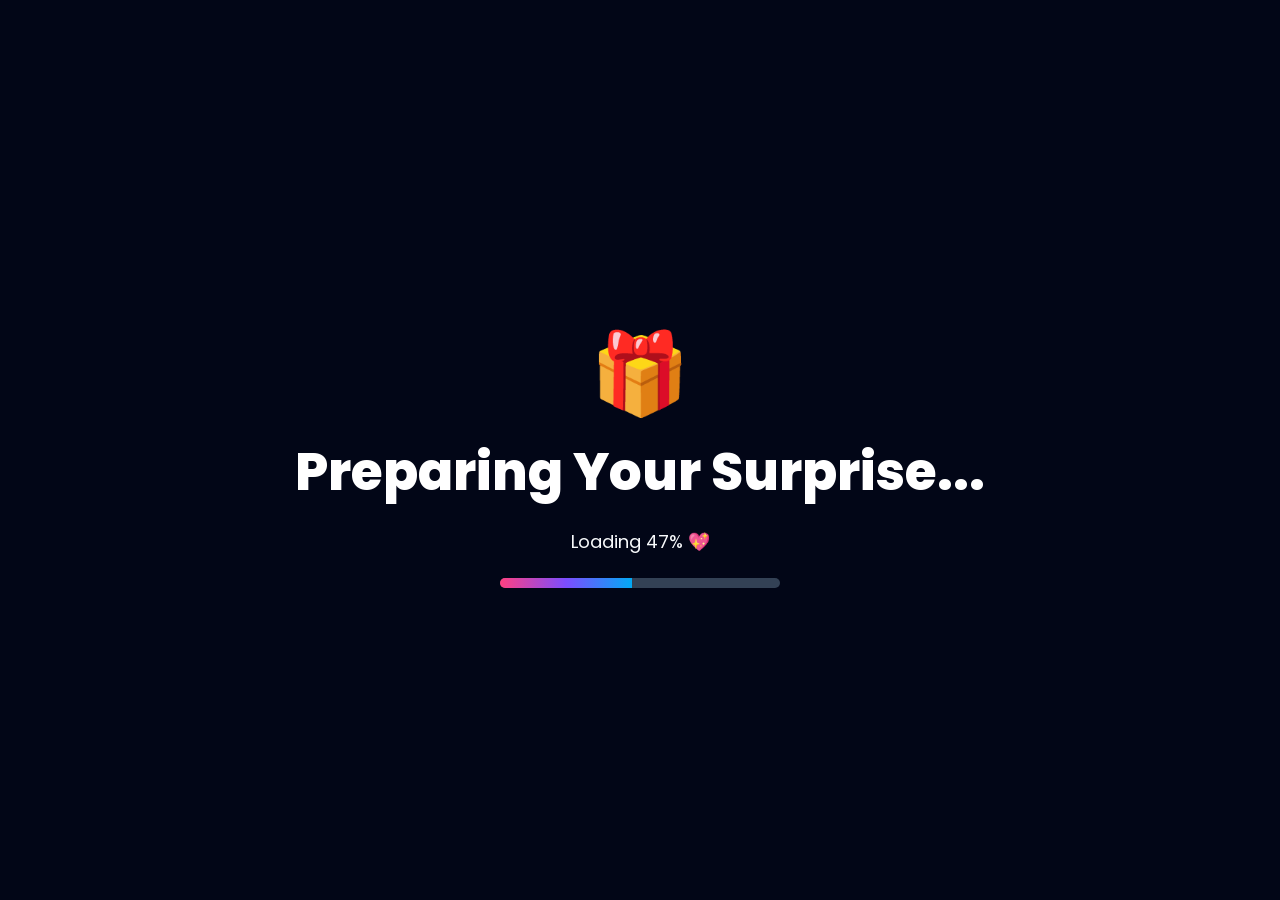
==== commit c9e130d8: "add some files" ====
--- a/index.html
+++ b/index.html
@@ -9,17 +9,24 @@
 </head>
 <body>
 
+<!-- FLOATING MULTI-SONG CONTROLLER -->
+<div class="music-controller-group">
+    <button class="music-controller" id="prevSongBtn" title="Previous Song">⏮️</button>
+    <button class="music-controller" id="musicToggle" title="Play / Pause">🎵</button>
+    <button class="music-controller" id="nextSongBtn" title="Next Song">⏭️</button>
+</div>
+
 <!-- LOADER -->
 <div id="loader">
     <div class="loader-content">
         <div class="gift-box">🎁</div>
         <h1>Preparing Your Surprise...</h1>
-        <p>Loading 0%</p>
+        <p>Loading 0% 💖</p>
         <div class="loading-bar"><div class="loading-fill"></div></div>
     </div>
 </div>
 
-<audio id="bgMusic" loop src="music/birthday.mp3"></audio>
+<audio id="bgMusic" src="music/song1.mp3"></audio>
 
 <!-- HOME PAGE -->
 <section>
@@ -31,6 +38,13 @@
             It is the day when someone very special came into this world.<br><br>
             I wanted to give you something different. Something made only for you... ❤️
         </p>
+
+        <!-- 1ST AUGUST BIRTHDAY COUNTDOWN -->
+        <div class="counter-card">
+            <h3>✨ Countdown to 1st August ✨</h3>
+            <div id="countdownClock">00d : 00h : 00m : 00s</div>
+        </div>
+
         <a href="question.html" class="btn" id="startBtn">Open Your Surprise 🎁</a>
     </div>
 </section>
--- a/style.css
+++ b/style.css
@@ -31,6 +31,54 @@
 }
 
 /* ===========================================================
+        FLOATING MULTI-SONG CONTROLLER GROUP WIDGET
+=========================================================== */
+.music-controller-group {
+    position: fixed;
+    top: 20px;
+    right: 20px;
+    display: flex;
+    align-items: center;
+    gap: 8px;
+    z-index: 99999;
+    background: rgba(255, 255, 255, 0.15);
+    backdrop-filter: blur(15px);
+    padding: 6px 12px;
+    border-radius: 50px;
+    border: 1px solid rgba(255, 255, 255, 0.25);
+    box-shadow: 0 8px 25px rgba(0, 0, 0, 0.3);
+}
+
+.music-controller {
+    width: 40px;
+    height: 40px;
+    background: rgba(255, 255, 255, 0.2);
+    border: none;
+    border-radius: 50%;
+    display: flex;
+    justify-content: center;
+    align-items: center;
+    font-size: 18px;
+    cursor: pointer;
+    color: white;
+    transition: transform 0.2s ease, background 0.2s ease;
+}
+
+.music-controller:hover {
+    transform: scale(1.15);
+    background: rgba(255, 255, 255, 0.4);
+}
+
+.music-controller.playing {
+    animation: pulseMusic 1.8s infinite ease-in-out;
+}
+
+@keyframes pulseMusic {
+    0%, 100% { transform: scale(1); box-shadow: 0 0 10px rgba(255,255,255,0.4); }
+    50% { transform: scale(1.12); box-shadow: 0 0 20px rgba(255,64,129,0.8); }
+}
+
+/* ===========================================================
                     SECTIONS & GLASS CARD
 =========================================================== */
 section {
@@ -44,9 +92,7 @@
     overflow: hidden;
 }
 
-.hidden {
-    display: none !important;
-}
+.hidden { display: none !important; }
 
 .glass {
     width: 90%;
@@ -65,10 +111,8 @@
 .glass::before {
     content: "";
     position: absolute;
-    top: -100%;
-    left: -100%;
-    width: 200%;
-    height: 200%;
+    top: -100%; left: -100%;
+    width: 200%; height: 200%;
     background: linear-gradient(45deg, transparent, rgba(255, 255, 255, .12), transparent);
     animation: glassShine 8s linear infinite;
 }
@@ -78,30 +122,13 @@
     100% { transform: translate(100%, 100%) rotate(30deg); }
 }
 
-/* ===========================================================
-                    HEADINGS & BUTTONS
-=========================================================== */
-h1 {
-    font-size: 52px;
-    font-weight: 800;
-    margin-bottom: 15px;
-}
-
-h2 {
-    font-size: 32px;
-    color: #FFE082;
-    margin-bottom: 15px;
-}
-
-p {
-    font-size: 18px;
-    line-height: 32px;
-    color: #f8fafc;
-}
+h1 { font-size: 52px; font-weight: 800; margin-bottom: 15px; }
+h2 { font-size: 32px; color: #FFE082; margin-bottom: 15px; }
+p { font-size: 18px; line-height: 32px; color: #f8fafc; }
 
 .btn {
     display: inline-block;
-    margin-top: 30px;
+    margin-top: 25px;
     padding: 16px 36px;
     border: none;
     border-radius: 50px;
@@ -121,14 +148,183 @@
 }
 
 /* ===========================================================
-                    LOADER
+            1ST AUGUST COUNTDOWN CARD (HOME PAGE)
 =========================================================== */
+.counter-card {
+    margin: 25px auto 10px auto;
+    padding: 18px;
+    background: rgba(255, 255, 255, 0.1);
+    border-radius: 18px;
+    border: 1px solid rgba(255, 255, 255, 0.2);
+}
+
+.counter-card h3 {
+    font-size: 16px;
+    color: #FFE082;
+    margin-bottom: 8px;
+}
+
+#countdownClock {
+    font-size: 24px;
+    font-weight: 700;
+    letter-spacing: 2px;
+    color: #ffffff;
+    text-shadow: 0 0 12px rgba(255, 255, 255, 0.5);
+}
+
+/* ===========================================================
+            3D REALISTIC VISUAL CAKE & GLOWING CANDLE
+=========================================================== */
+.cake-wrapper {
+    position: relative;
+    width: 220px;
+    height: 200px;
+    margin: 40px auto 20px auto;
+    cursor: pointer;
+    display: flex;
+    flex-direction: column;
+    align-items: center;
+    justify-content: flex-end;
+    transition: transform 0.3s ease;
+}
+
+.cake-wrapper:hover {
+    transform: scale(1.05);
+}
+
+.candle {
+    position: absolute;
+    top: -20px;
+    width: 14px;
+    height: 50px;
+    background: linear-gradient(to right, #ff758f, #ff4d6d, #c9184a);
+    border-radius: 6px 6px 0 0;
+    z-index: 10;
+    box-shadow: inset 2px 0 3px rgba(255, 255, 255, 0.4);
+}
+
+.wick {
+    position: absolute;
+    top: -6px;
+    left: 50%;
+    transform: translateX(-50%);
+    width: 2px;
+    height: 6px;
+    background: #222;
+}
+
+.flame {
+    position: absolute;
+    top: -26px;
+    left: 50%;
+    transform: translateX(-50%);
+    width: 18px;
+    height: 26px;
+    background: radial-gradient(ellipse at bottom, #ffea00 0%, #ff9100 50%, #ff3c00 100%);
+    border-radius: 50% 50% 35% 35%;
+    box-shadow: 0 0 15px #ffea00, 0 0 30px #ff9100, 0 0 45px #ff3c00;
+    animation: flicker 0.8s infinite alternate ease-in-out;
+}
+
+.flame-inner {
+    position: absolute;
+    bottom: 2px;
+    left: 50%;
+    transform: translateX(-50%);
+    width: 8px;
+    height: 12px;
+    background: #ffffff;
+    border-radius: 50%;
+    opacity: 0.8;
+}
+
+@keyframes flicker {
+    0% { transform: translateX(-50%) scale(1) rotate(-2deg); opacity: 0.95; }
+    50% { transform: translateX(-50%) scale(1.1) rotate(2deg); opacity: 1; }
+    100% { transform: translateX(-50%) scale(0.95) rotate(-1deg); opacity: 0.9; }
+}
+
+.cake {
+    position: relative;
+    width: 180px;
+    height: 120px;
+}
+
+.plate {
+    position: absolute;
+    bottom: -10px;
+    left: 50%;
+    transform: translateX(-50%);
+    width: 220px;
+    height: 16px;
+    background: rgba(255, 255, 255, 0.6);
+    backdrop-filter: blur(5px);
+    border-radius: 50%;
+    box-shadow: 0 8px 15px rgba(0,0,0,0.3);
+}
+
+.layer {
+    position: absolute;
+    left: 50%;
+    transform: translateX(-50%);
+    border-radius: 12px 12px 6px 6px;
+}
+
+.layer-bottom {
+    bottom: 0;
+    width: 180px;
+    height: 45px;
+    background: #5c3d2e;
+    border-bottom: 4px solid #3d2314;
+}
+
+.layer-middle {
+    bottom: 40px;
+    width: 150px;
+    height: 40px;
+    background: #ff8fab;
+}
+
+.layer-top {
+    bottom: 75px;
+    width: 120px;
+    height: 38px;
+    background: #fff0f3;
+    border-radius: 12px 12px 0 0;
+}
+
+.icing {
+    position: absolute;
+    top: 0;
+    width: 100%;
+    height: 12px;
+    background: #ffffff;
+    border-radius: 10px 10px 0 0;
+}
+
+.drip {
+    position: absolute;
+    background: #ffffff;
+    border-radius: 0 0 10px 10px;
+}
+
+.drip1 { left: 10px; top: 10px; width: 14px; height: 16px; }
+.drip2 { left: 45px; top: 10px; width: 18px; height: 22px; }
+.drip3 { right: 15px; top: 10px; width: 15px; height: 18px; }
+
+.cake-status {
+    margin-top: 20px;
+    font-size: 22px;
+    font-weight: 600;
+    color: #FFE082;
+    text-shadow: 0 2px 10px rgba(0,0,0,0.4);
+}
+
+/* LOADER */
 #loader {
     position: fixed;
-    top: 0; 
-    left: 0;
-    width: 100%; 
-    height: 100%;
+    top: 0; left: 0;
+    width: 100%; height: 100%;
     background: #020617;
     display: flex;
     justify-content: center;
@@ -136,15 +332,8 @@
     z-index: 999999;
 }
 
-.loader-content {
-    text-align: center;
-}
-
-.gift-box {
-    font-size: 80px;
-    animation: giftBounce 1.3s infinite;
-}
-
+.loader-content { text-align: center; }
+.gift-box { font-size: 80px; animation: giftBounce 1.3s infinite; }
 @keyframes giftBounce {
     0%, 100% { transform: translateY(0); }
     50% { transform: translateY(-18px); }
@@ -152,22 +341,18 @@
 
 .loading-bar {
     margin: 20px auto 0;
-    width: 280px; 
-    height: 10px;
+    width: 280px; height: 10px;
     background: #334155;
     border-radius: 30px;
     overflow: hidden;
 }
 
 .loading-fill {
-    height: 100%; 
-    width: 0;
+    height: 100%; width: 0;
     background: linear-gradient(90deg, #ff4081, #7c4dff, #03A9F4);
 }
 
-/* ===========================================================
-            QUESTION PAGE & NO BUTTON OVERLAP FIX
-=========================================================== */
+/* QUESTION BUTTONS */
 .button-area {
     margin-top: 35px;
     display: flex;
@@ -176,25 +361,12 @@
     gap: 30px;
     position: relative;
     min-height: 180px;
-    width: 100%;
-}
-
-#yesBtn {
-    background: linear-gradient(90deg, #00C853, #69F0AE);
-    box-shadow: 0 15px 35px rgba(0, 200, 83, .35);
-    z-index: 2;
-}
-
-#noBtn {
-    background: linear-gradient(90deg, #ff1744, #ff616f);
-    box-shadow: 0 15px 35px rgba(255, 23, 68, .35);
-    z-index: 5;
-    transition: all 0.2s ease-out;
-}
-
-/* ===========================================================
-                    PANDA PAGE ENHANCED ANIMATION
-=========================================================== */
+}
+
+#yesBtn { background: linear-gradient(90deg, #00C853, #69F0AE); z-index: 2; }
+#noBtn { background: linear-gradient(90deg, #ff1744, #ff616f); z-index: 5; }
+
+/* PANDA & MESSAGE */
 .panda-wrapper {
     margin: 30px auto;
     display: flex;
@@ -207,15 +379,10 @@
 .boyPanda, .girlPanda {
     width: 140px;
     transition: transform 0.6s ease;
-    animation: pandaFloat 3s ease-in-out infinite;
-}
-
-.girlPanda {
-    animation-delay: 1.5s;
 }
 
 .panda-pop {
-    animation: pandaEntrancePop 1.2s cubic-bezier(0.175, 0.885, 0.32, 1.275) forwards, pandaFloat 3s ease-in-out infinite 1.2s;
+    animation: pandaEntrancePop 1.2s cubic-bezier(0.175, 0.885, 0.32, 1.275) forwards;
 }
 
 @keyframes pandaEntrancePop {
@@ -224,15 +391,7 @@
     100% { transform: scale(1) rotate(0deg); opacity: 1; }
 }
 
-@keyframes pandaFloat {
-    0%, 100% { transform: translateY(0px); }
-    50% { transform: translateY(-15px); }
-}
-
-.gift {
-    font-size: 60px;
-    animation: giftBounce 2s infinite;
-}
+.gift { font-size: 60px; animation: giftBounce 2s infinite; }
 
 #typewriter {
     margin: 25px auto;
@@ -241,36 +400,23 @@
     min-height: 250px;
     border-radius: 20px;
     background: rgba(255, 255, 255, .08);
-    backdrop-filter: blur(15px);
-    border: 1px solid rgba(255, 255, 255, .15);
     font-size: 18px;
     line-height: 32px;
     text-align: left;
     white-space: pre-wrap;
-    overflow: hidden;
 }
 
 /* ===========================================================
-        MEMORY GALLERY - LEFT SLIDE-IN & HOVER GRID
+        GALLERY - BIGGER PHOTO SIZE (340px Height)
 =========================================================== */
-#galleryPage {
-    padding: 90px 20px 60px 20px;
-    display: flex;
-    flex-direction: column;
-    justify-content: center;
-    align-items: center;
-}
-
-.gallery-header {
-    text-align: center;
-    margin-bottom: 40px;
-}
+#galleryPage { padding: 90px 20px 60px 20px; flex-direction: column; }
+.gallery-header { text-align: center; margin-bottom: 40px; }
 
 .gallery {
     width: 100%;
     max-width: 1300px;
     display: grid;
-    grid-template-columns: repeat(auto-fit, minmax(240px, 1fr));
+    grid-template-columns: repeat(auto-fit, minmax(260px, 1fr));
     gap: 25px;
 }
 
@@ -284,15 +430,13 @@
     cursor: pointer;
     position: relative;
     overflow: hidden;
-    box-shadow: 0 15px 35px rgba(0, 0, 0, .25);
     opacity: 0;
     transform: translateX(-180px) scale(0.85);
-    transition: transform 0.4s ease, box-shadow 0.4s ease, border-color 0.4s ease;
+    transition: transform 0.4s ease, box-shadow 0.4s ease;
 }
 
 @keyframes slideFromLeft {
     0% { opacity: 0; transform: translateX(-180px) scale(0.85); }
-    70% { opacity: 0.9; transform: translateX(12px) scale(1.02); }
     100% { opacity: 1; transform: translateX(0) scale(1); }
 }
 
@@ -302,187 +446,75 @@
 
 .photo-card img {
     width: 100%;
-    height: 260px;
+    height: 340px; /* Badi photo height */
     object-fit: cover;
     border-radius: 14px;
     transition: transform 0.5s ease;
 }
 
-.photo-card span {
-    display: block;
-    margin-top: 12px;
-    font-size: 16px;
-    font-weight: 600;
-    color: white;
-    transition: color 0.3s ease, letter-spacing 0.3s ease;
-}
-
-/* Heart Badge */
-.photo-card::after {
-    content: "❤️";
-    position: absolute;
-    top: 12px;
-    right: 12px;
-    width: 32px;
-    height: 32px;
-    display: flex;
-    justify-content: center;
-    align-items: center;
-    border-radius: 50%;
-    background: #ff4081;
-    font-size: 16px;
-    box-shadow: 0 4px 12px rgba(0,0,0,0.3);
-    animation: heartBeat 1.6s infinite ease-in-out;
-}
-
-@keyframes heartBeat {
-    0%, 100% { transform: scale(1); }
-    50% { transform: scale(1.18); }
-}
-
-.photo-card::before {
-    content: "";
-    position: absolute;
-    top: -100%;
-    left: -60%;
-    width: 50%;
-    height: 300%;
-    background: linear-gradient(45deg, transparent, rgba(255, 255, 255, .35), transparent);
-    transform: rotate(25deg);
-    transition: .8s ease;
-    pointer-events: none;
-}
+.photo-card span { display: block; margin-top: 12px; font-size: 16px; font-weight: 600; }
 
 .photo-card:hover {
     transform: translateY(-10px) scale(1.05) !important;
     box-shadow: 0 25px 50px rgba(255, 20, 147, .45);
-    border-color: rgba(255, 255, 255, .4);
-    z-index: 5;
-}
-
-.photo-card:hover img {
-    transform: scale(1.08);
-}
-
-.photo-card:hover span {
-    color: #FFE082;
-    letter-spacing: 0.8px;
-}
-
-.photo-card:hover::before {
-    left: 160%;
-}
-
-/* ===========================================================
-                    LIGHTBOX
-=========================================================== */
+}
+
+.photo-card:hover img { transform: scale(1.08); }
+
+/* LIGHTBOX */
 #lightbox {
     position: fixed;
-    top: 0; 
-    left: 0;
-    width: 100%; 
-    height: 100%;
+    top: 0; left: 0;
+    width: 100%; height: 100%;
     background: rgba(0, 0, 0, .92);
-    display: flex;
-    justify-content: center;
-    align-items: center;
+    display: flex; justify-content: center; align-items: center;
     z-index: 99999;
 }
 
-#lightboxImg {
-    max-width: 85vw;
-    max-height: 70vh;
-    border-radius: 12px;
-}
-
-#closeLightbox {
-    position: absolute;
-    top: 20px; 
-    right: 30px;
-    font-size: 45px;
-    cursor: pointer;
-    color: white;
-}
-
-/* ===========================================================
-            LETTER PAGE (TEXT DISPLAY & WAX SEAL FIX)
-=========================================================== */
-#letterPage {
-    padding: 100px 20px 60px 20px;
-}
+#lightboxImg { max-width: 85vw; max-height: 70vh; border-radius: 12px; }
+#closeLightbox { position: absolute; top: 20px; right: 30px; font-size: 45px; cursor: pointer; color: white; }
+
+/* LETTER PAGE (WAX SEAL TOP FIX) */
+#letterPage { padding: 100px 20px 60px 20px; }
 
 .letter-paper {
     position: relative;
-    width: 100%;
-    max-width: 750px;
-    background: #fffdf7;
-    color: #333;
-    padding: 65px 40px 40px 40px;
-    border-radius: 20px;
-    box-shadow: 0 25px 50px rgba(0, 0, 0, 0.35);
+    width: 100%; max-width: 750px;
+    background: #fffdf7; color: #333;
+    padding: 65px 40px 40px 40px; border-radius: 20px;
+    box-shadow: 0 25px 50px rgba(0,0,0,0.35);
 }
 
 .wax-seal {
-    position: absolute;
-    top: -30px;
-    left: 50%;
+    position: absolute; top: -30px; left: 50%;
     transform: translateX(-50%);
-    width: 60px; 
-    height: 60px;
-    border-radius: 50%;
+    width: 60px; height: 60px; border-radius: 50%;
     background: linear-gradient(135deg, #ff1744, #d50000);
-    display: flex;
-    justify-content: center;
-    align-items: center;
-    font-size: 26px;
-    color: white;
-    box-shadow: 0 8px 20px rgba(0,0,0,0.3);
-}
-
-.letter-paper h1 {
-    color: #ff4081;
-    font-size: 34px;
-    margin-bottom: 25px;
+    display: flex; justify-content: center; align-items: center;
+    font-size: 26px; color: white;
 }
 
 .letter-paper p {
-    color: #333333;
-    font-size: 18px;
-    line-height: 32px;
-    text-align: left;
-    margin-bottom: 18px;
-    display: block;
-}
-
-.signature {
-    margin-top: 35px;
-    text-align: right;
-    font-size: 24px;
-    color: #e91e63;
-    font-family: cursive;
-}
-
-/* ===========================================================
-            DYNAMIC FLOATING ELEMENTS & FLOWER ANIMATIONS
-=========================================================== */
+    color: #333333; font-size: 18px;
+    line-height: 32px; margin-bottom: 18px;
+}
+
+.signature { margin-top: 35px; text-align: right; font-size: 24px; color: #e91e63; font-family: cursive; }
+
+/* FLOATING AMBIENT BACKGROUNDS */
 .floating-flower {
-    position: fixed;
-    pointer-events: none;
-    animation: flowerFall linear forwards;
-    z-index: 4;
-    filter: drop-shadow(0 0 6px rgba(255,255,255,0.4));
+    position: fixed; pointer-events: none;
+    animation: flowerFall linear forwards; z-index: 4;
 }
 
 @keyframes flowerFall {
-    0% { opacity: 1; transform: translateY(-50px) rotate(0deg) scale(0.6); }
-    100% { opacity: 0.2; transform: translateY(110vh) rotate(360deg) scale(1.3); }
+    0% { opacity: 1; transform: translateY(-50px) rotate(0deg); }
+    100% { opacity: 0.2; transform: translateY(110vh) rotate(360deg); }
 }
 
 .flower-burst {
-    position: fixed;
-    pointer-events: none;
-    animation: burstPop 2.5s ease-out forwards;
-    z-index: 99;
+    position: fixed; pointer-events: none;
+    animation: burstPop 2.5s ease-out forwards; z-index: 99;
 }
 
 @keyframes burstPop {
@@ -491,14 +523,9 @@
 }
 
 .quote {
-    position: fixed;
-    color: rgba(255, 255, 255, 0.9);
-    font-size: 18px;
-    font-weight: 600;
-    pointer-events: none;
-    animation: quoteMove 11s linear forwards;
-    z-index: 5;
-    text-shadow: 0 2px 10px rgba(0,0,0,0.3);
+    position: fixed; color: rgba(255, 255, 255, 0.9);
+    font-size: 18px; font-weight: 600; pointer-events: none;
+    animation: quoteMove 11s linear forwards; z-index: 5;
 }
 
 @keyframes quoteMove {
@@ -509,25 +536,9 @@
 }
 
 .balloon {
-    position: fixed;
-    bottom: -160px;
-    width: 55px; 
-    height: 75px;
-    border-radius: 50%;
-    pointer-events: none;
-    box-shadow: 0 10px 20px rgba(0,0,0,0.25);
-    animation: balloonFly linear forwards;
-    z-index: 3;
-}
-
-.balloon::after {
-    content: "";
-    position: absolute;
-    width: 2px;
-    height: 70px;
-    background: white;
-    left: 50%;
-    top: 75px;
+    position: fixed; bottom: -160px;
+    width: 55px; height: 75px; border-radius: 50%;
+    pointer-events: none; animation: balloonFly linear forwards; z-index: 3;
 }
 
 @keyframes balloonFly {
@@ -536,13 +547,8 @@
 }
 
 .sparkle {
-    position: fixed;
-    border-radius: 50%;
-    background: white;
-    pointer-events: none;
-    box-shadow: 0 0 12px white;
-    animation: sparkleAnim 2s linear forwards;
-    z-index: 1;
+    position: fixed; border-radius: 50%; background: white;
+    pointer-events: none; animation: sparkleAnim 2s linear forwards; z-index: 1;
 }
 
 @keyframes sparkleAnim {
@@ -552,15 +558,9 @@
 }
 
 .firework {
-    position: fixed;
-    width: 10px; 
-    height: 10px;
-    border-radius: 50%;
-    background: white;
+    position: fixed; width: 10px; height: 10px; border-radius: 50%; background: white;
     box-shadow: 0 0 15px white, 0 0 35px white, 0 0 60px white;
-    pointer-events: none;
-    animation: fireworkExplosion 1.2s ease-out forwards;
-    z-index: 10;
+    pointer-events: none; animation: fireworkExplosion 1.2s ease-out forwards; z-index: 10;
 }
 
 @keyframes fireworkExplosion {
@@ -568,9 +568,7 @@
     100% { opacity: 0; transform: scale(8); }
 }
 
-/* ===========================================================
-                    MOBILE RESPONSIVE
-=========================================================== */
+/* MOBILE RESPONSIVE */
 @media(max-width: 768px) {
     h1 { font-size: 36px; }
     h2 { font-size: 24px; }
@@ -578,13 +576,11 @@
     .glass { padding: 25px 15px; }
     .boyPanda, .girlPanda { width: 100px; }
     .gallery { grid-template-columns: repeat(2, 1fr); gap: 15px; }
-    .photo-card img { height: 180px; }
-    .letter-paper { padding: 50px 20px 30px 20px; }
-    .letter-paper p { font-size: 16px; line-height: 28px; }
+    .photo-card img { height: 220px; }
 }
 
 @media(max-width: 480px) {
     .gallery { grid-template-columns: 1fr; gap: 18px; }
-    .photo-card img { height: 220px; }
+    .photo-card img { height: 300px; }
     .btn { width: 100%; font-size: 17px; padding: 16px; text-align: center; }
 }
